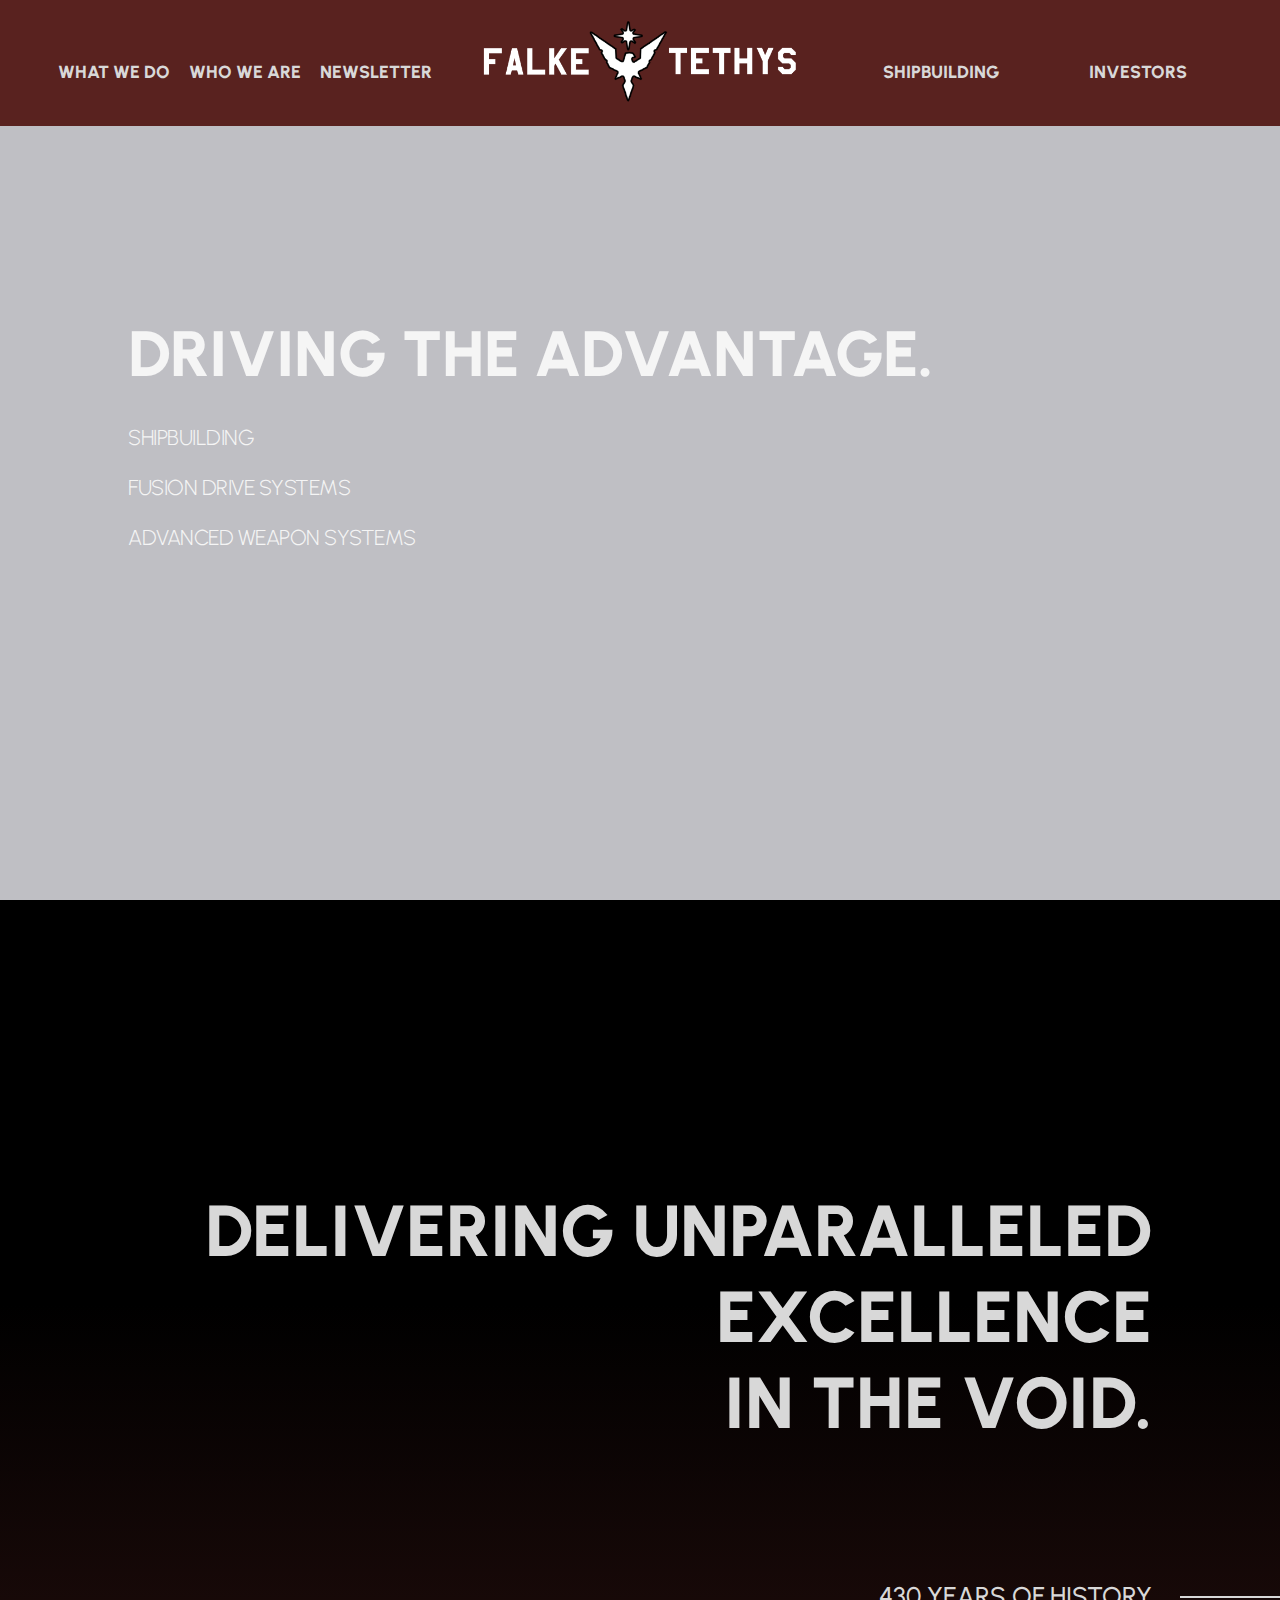
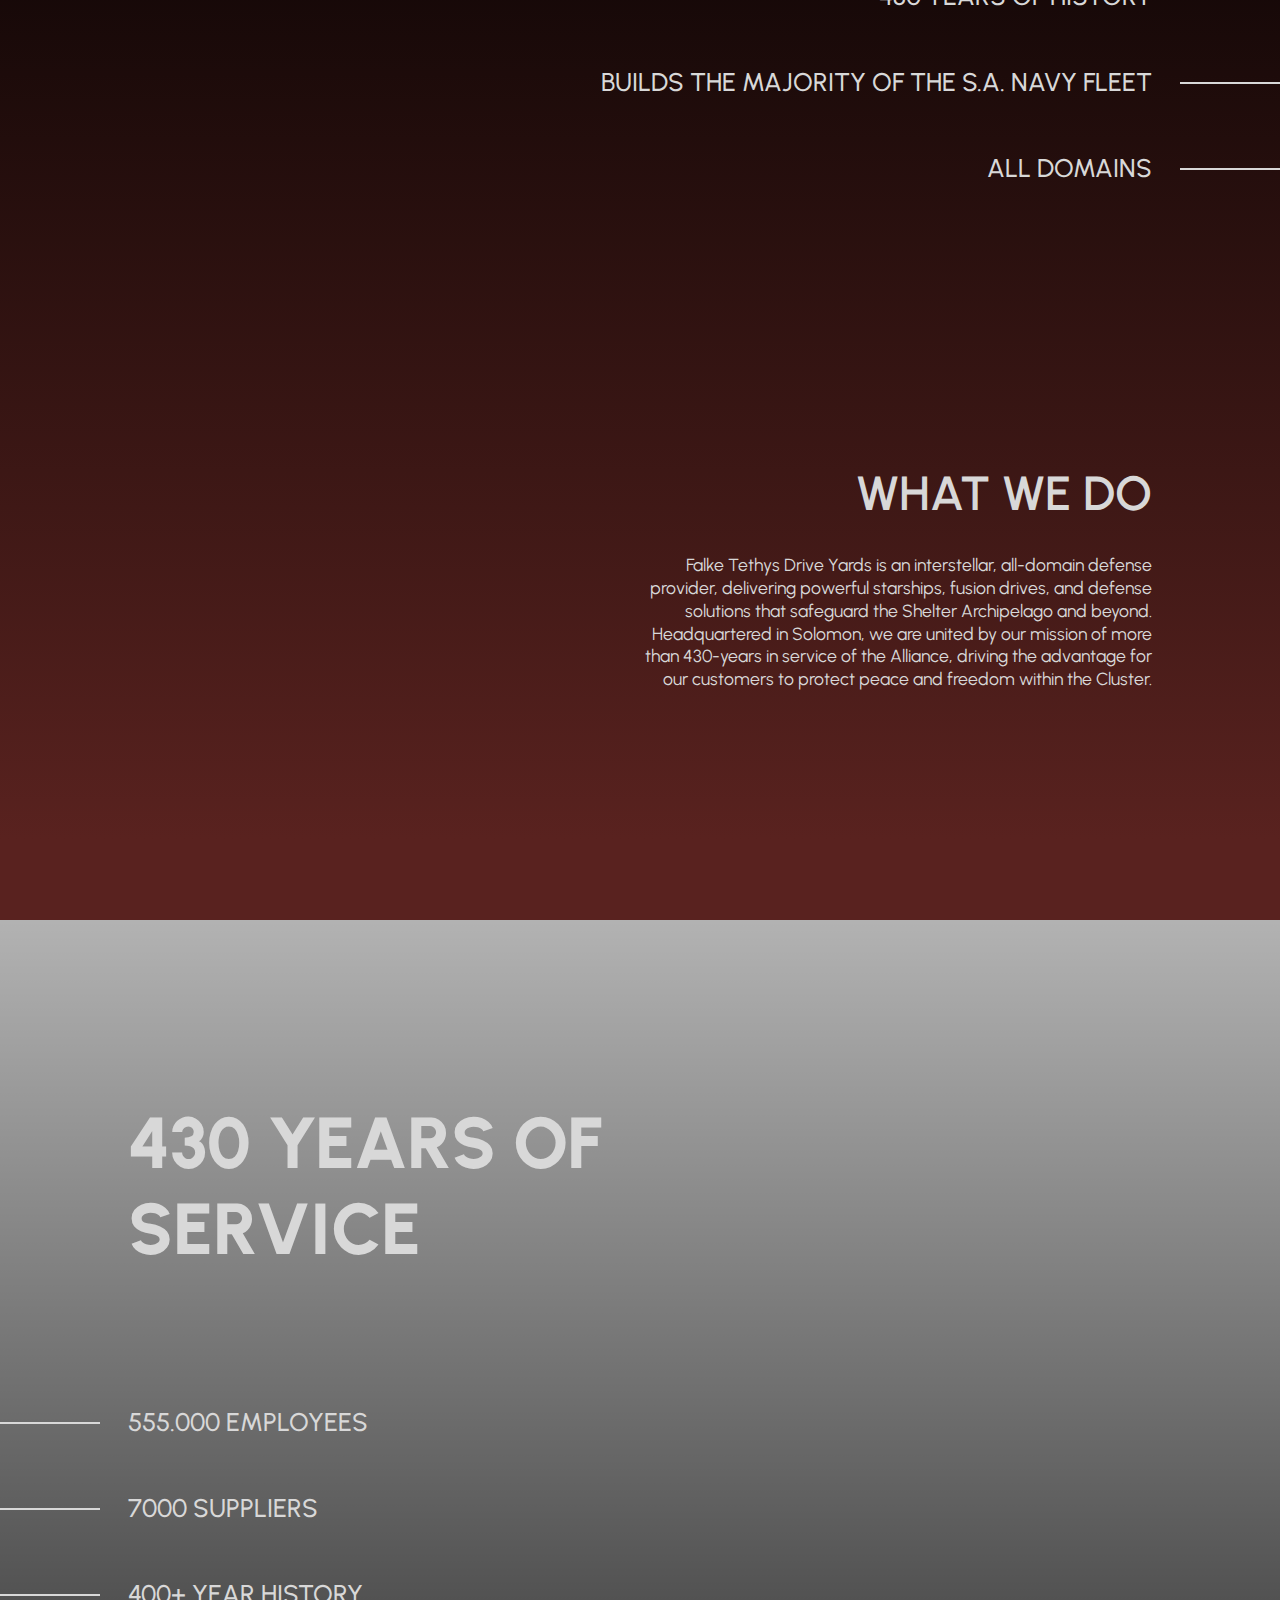
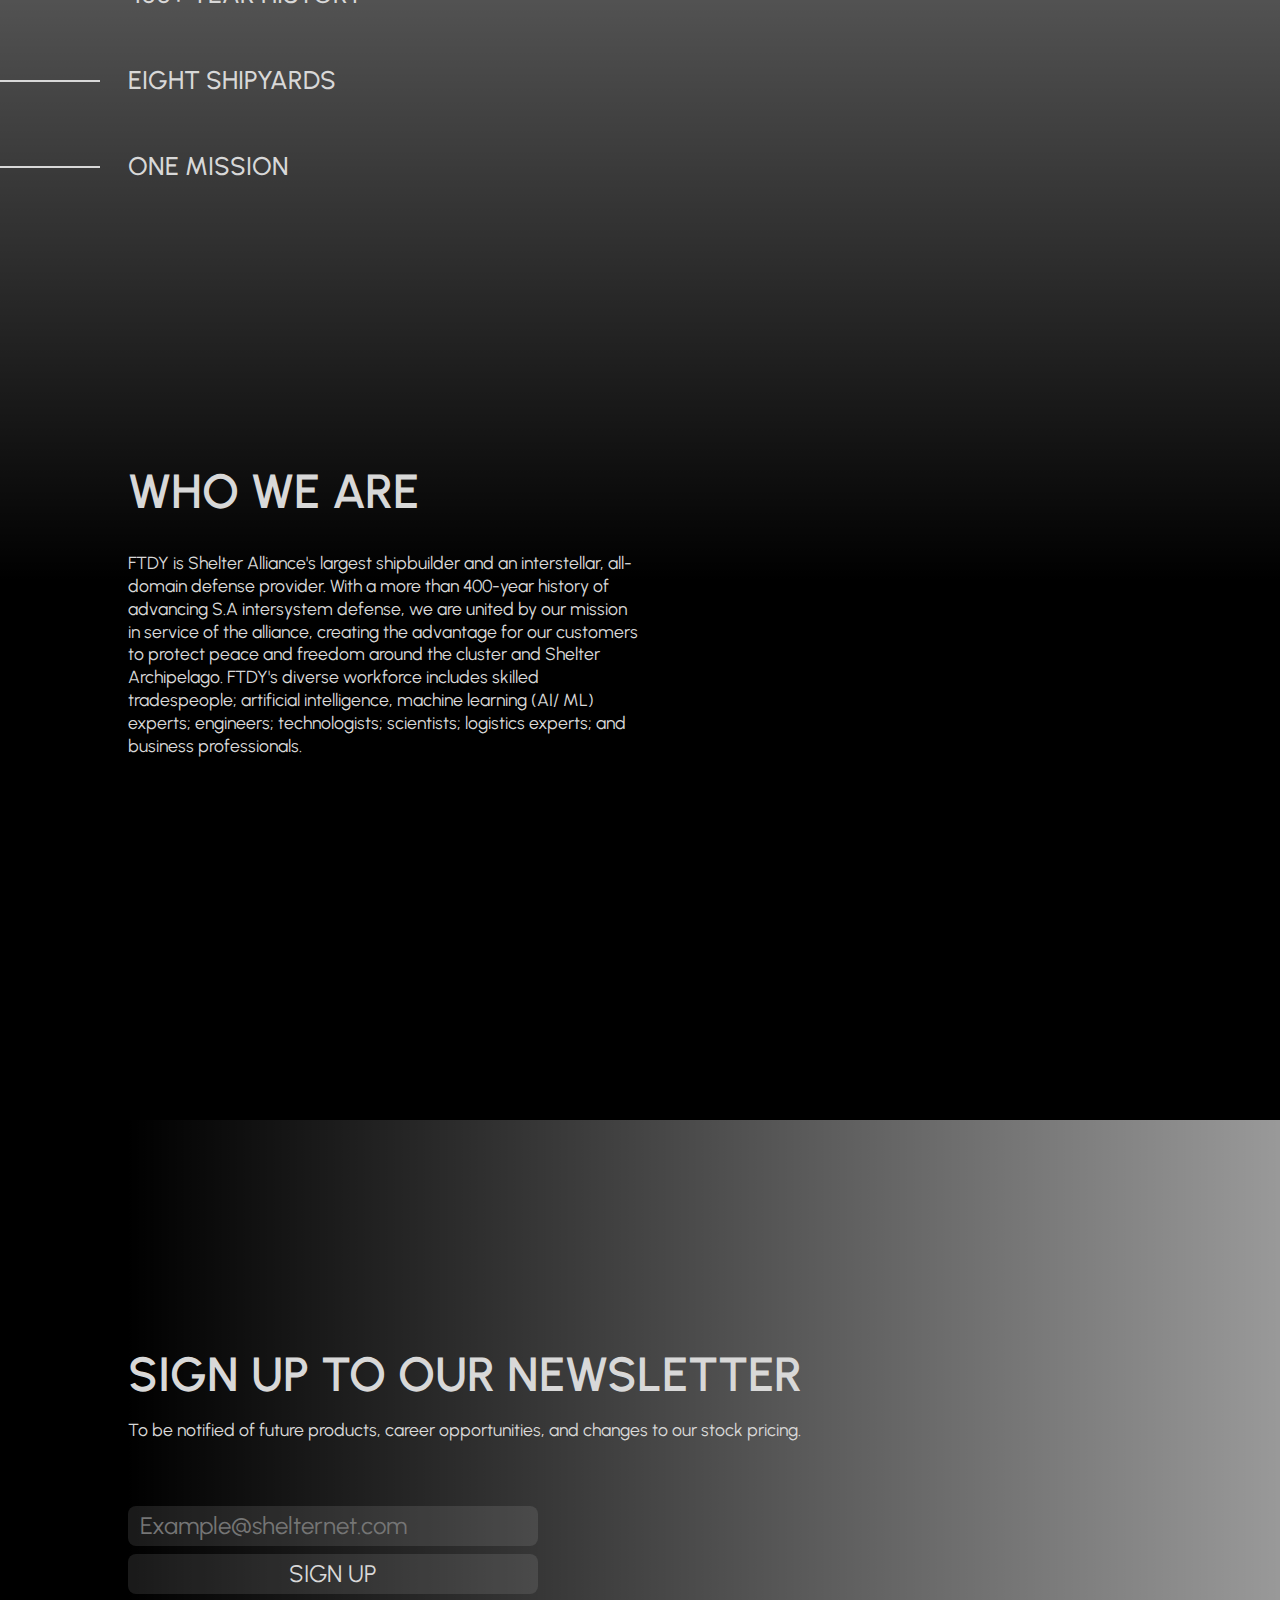
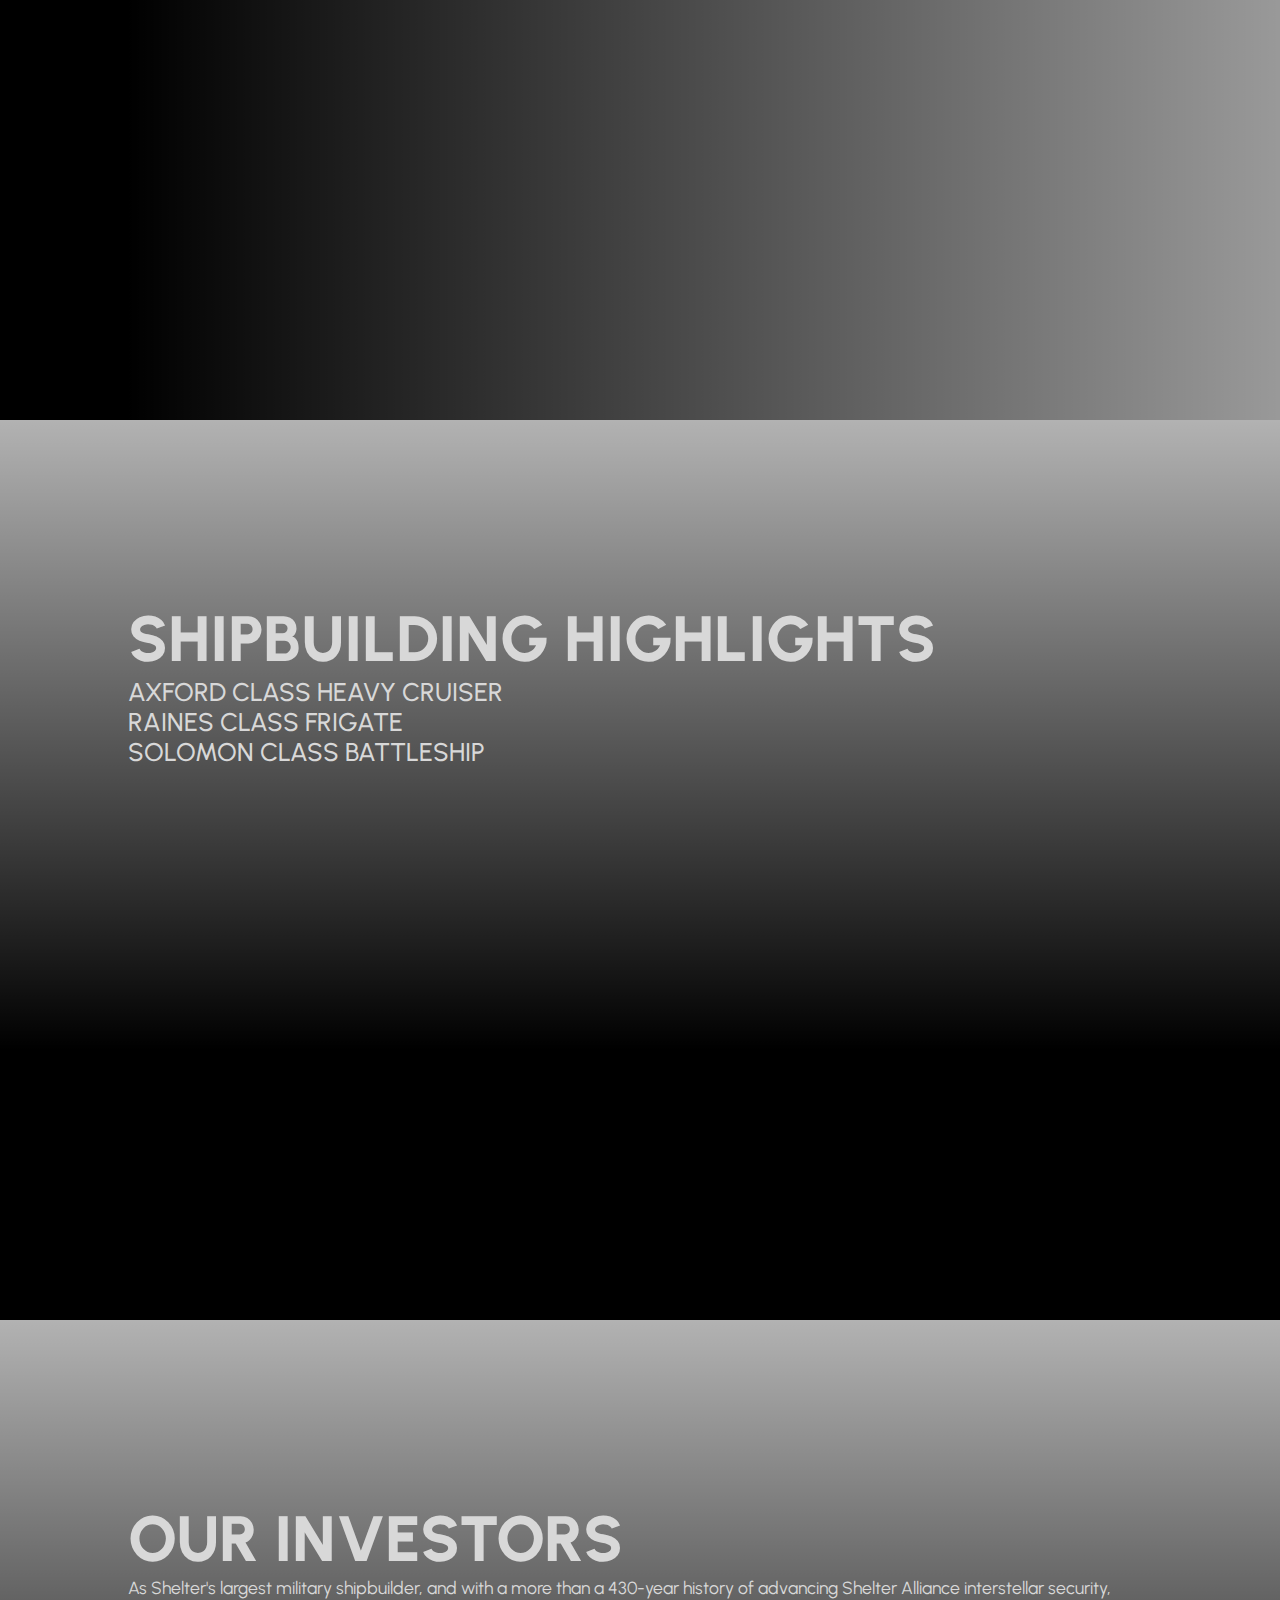
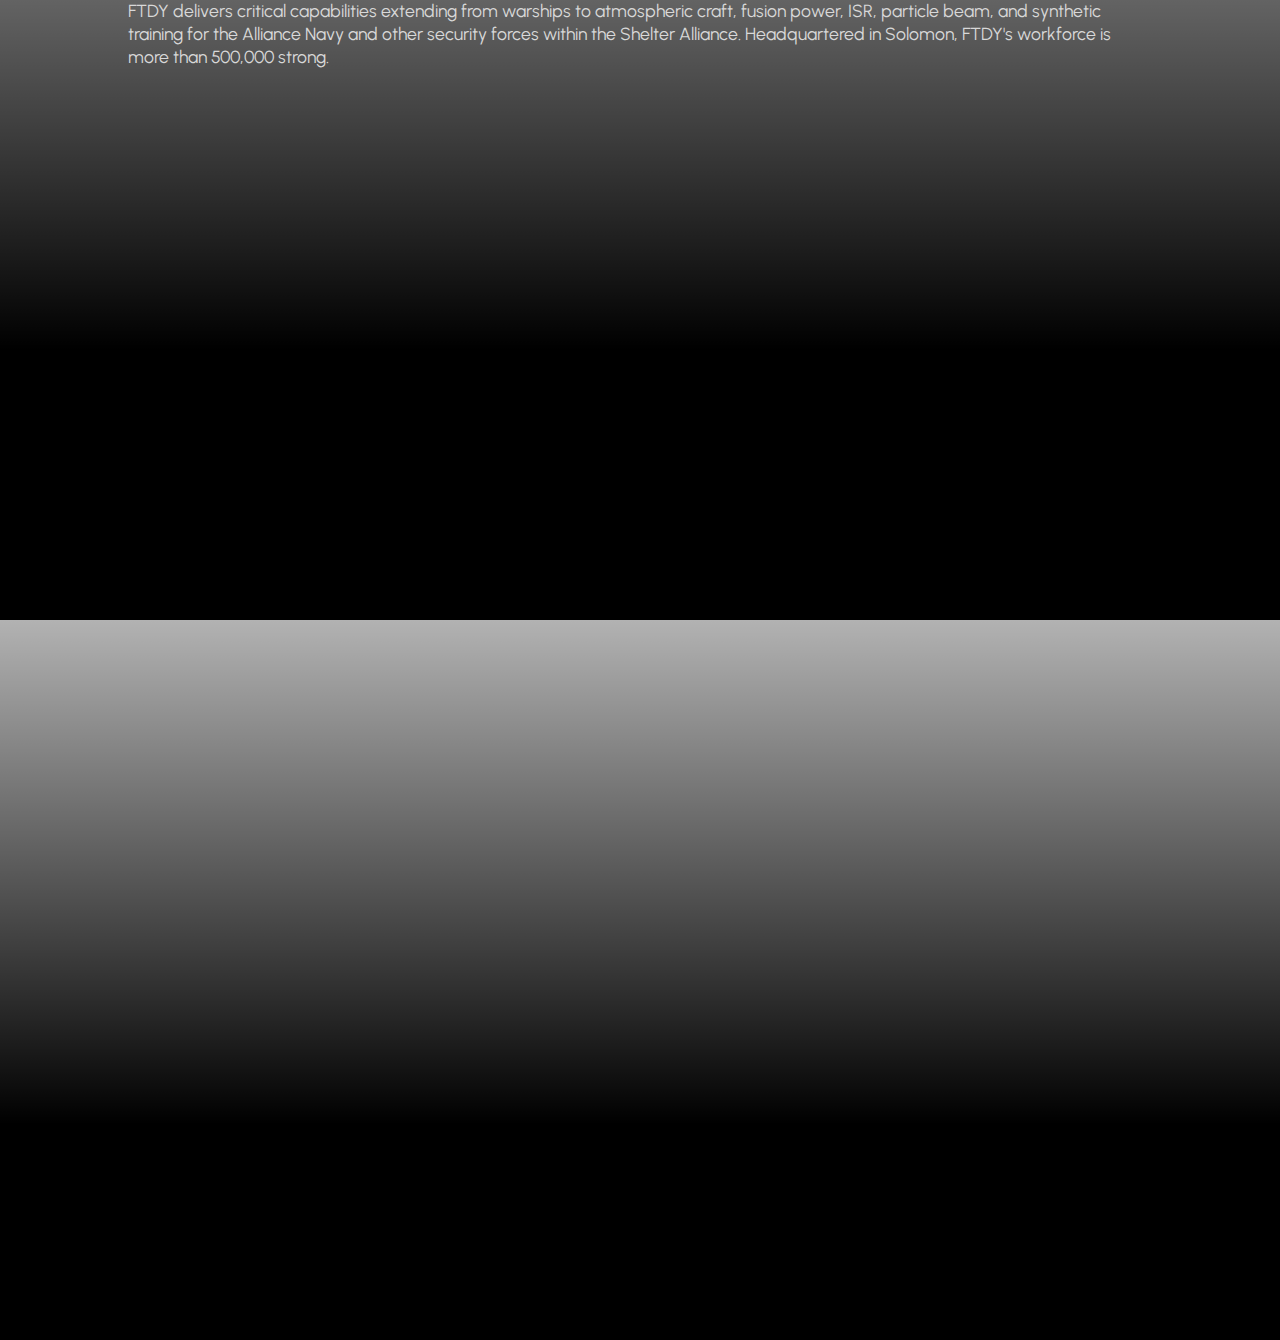
==== index.html @ d490785e "first commit" ====
<!DOCTYPE html>
<html lang="en">
    <head>
        <meta charset="UTF-8" />
        <meta name="viewport" content="width=device-width, initial-scale=1.0" />
        <title>Falke Tethys</title>

        <!-- CSS -->
        <link rel="stylesheet" href="styles.css" />
        <link rel="icon" type="image/x-icon" href="assets/LogoLarge.png" />
        <!-- Fonts -->
        <!-- <link rel="preconnect" href="https://fonts.googleapis.com" />
        <link rel="preconnect" href="https://fonts.gstatic.com" crossorigin />
        <link
            href="https://fonts.googleapis.com/css2?family=Anta&family=Roboto+Condensed:ital,wght@0,100..900;1,100..900&family=Roboto:ital,wght@0,100;0,300;0,400;0,500;0,700;0,900;1,100;1,300;1,400;1,500;1,700;1,900&display=swap"
            rel="stylesheet"
        /> -->
        <link rel="preconnect" href="https://fonts.googleapis.com" />
        <link rel="preconnect" href="https://fonts.gstatic.com" crossorigin />
        <link href="https://fonts.googleapis.com/css2?family=Urbanist:ital,wght@0,100..900;1,100..900&display=swap" rel="stylesheet" />

        <!-- Scripts -->
        <script defer type="text/javascript">
            window.addEventListener("scroll", transparentHeader);
            function transparentHeader() {
                document.getElementById("header").classList.toggle("sticky", window.scrollY > 0);
            }

            window.addEventListener("load", onLoadHero);

            function onLoadHero() {
                let heroHeader = document.getElementById("hero-header");
                let heroP1 = document.getElementById("hero-p1");
                let heroP2 = document.getElementById("hero-p2");
                let heroP3 = document.getElementById("hero-p3");

                heroHeader.style.color = "whitesmoke";
                heroP1.style.color = "whitesmoke";
                heroP2.style.color = "whitesmoke";
                heroP3.style.color = "whitesmoke";
            }
        </script>
    </head>
    <body>
        <div id="page-container">
            <header id="header">
                <nav id="nav-bar">
                    <div>
                        <a href="#WHAT_WE_DO" class="nav-link">WHAT WE DO</a>
                    </div>
                    <div>
                        <a href="#WHO_WE_ARE" class="nav-link">WHO WE ARE</a>
                    </div>
                    <div>
                        <a href="#NEWSLETTER" class="nav-link">NEWSLETTER</a>
                    </div>
                </nav>

                <a href="#">
                    <img src="assets/Falke Tethys Header White.png" alt="Falke Tethys Logo" id="header-img" />
                </a>

                <nav id="nav-bar-right">
                    <div>
                        <a href="#SHIPBUILDING" class="nav-link">SHIPBUILDING</a>
                    </div>
                    <div>
                        <a href="#INVESTORS" class="nav-link">INVESTORS</a>
                    </div>
                    <!-- <div>
                        <a href="" class="nav-link">SUPPLIERS</a>
                    </div> -->
                </nav>
            </header>

            <div class="video-container">
                <video autoplay loop muted plays-inline id="video">
                    <source src="assets/Nebulous Trailer Cut Asset.mp4" type="video/mp4" />
                </video>
            </div>

            <div class="hero">
                <header id="hero-header">DRIVING THE ADVANTAGE.</header>
                <h6 id="hero-p1">SHIPBUILDING</h6>
                <h6 id="hero-p2">FUSION DRIVE SYSTEMS</h6>
                <h6 id="hero-p3">ADVANCED WEAPON SYSTEMS</h6>
            </div>

            <div id="WHAT_WE_DO">
                <div class="section-banner">
                    <h1>DELIVERING UNPARALLELED EXCELLENCE</h1>
                    <h1>IN THE VOID.</h1>
                </div>

                <div class="section-desc">
                    <h3>430 YEARS OF HISTORY</h3>
                    <h3>BUILDS THE MAJORITY OF THE S.A. NAVY FLEET</h3>
                    <h3>ALL DOMAINS</h3>
                </div>

                <div class="section-text-right">
                    <div class="section-text-container">
                        <h2>WHAT WE DO</h2>
                        <p>
                            Falke Tethys Drive Yards is an interstellar, all-domain defense provider, delivering powerful starships, fusion drives,
                            and defense solutions that safeguard the Shelter Archipelago and beyond. Headquartered in Solomon, we are united by our
                            mission of more than 430-years in service of the Alliance, driving the advantage for our customers to protect peace and
                            freedom within the Cluster.
                        </p>
                    </div>
                    <div class="section-text-container"></div>
                </div>
            </div>

            <div id="WHO_WE_ARE">
                <div class="section-banner">
                    <h1>430 YEARS OF</h1>
                    <h1>SERVICE</h1>
                </div>

                <div class="section-desc">
                    <h3>555.000 EMPLOYEES</h3>
                    <h3>7000 SUPPLIERS</h3>
                    <h3>400+ YEAR HISTORY</h3>
                    <h3>EIGHT SHIPYARDS</h3>
                    <h3>ONE MISSION</h3>
                </div>

                <div class="section-text">
                    <div class="section-text-container">
                        <h2>WHO WE ARE</h2>
                        <p>
                            FTDY is Shelter Alliance's largest shipbuilder and an interstellar, all-domain defense provider. With a more than 400-year
                            history of advancing S.A intersystem defense, we are united by our mission in service of the alliance, creating the
                            advantage for our customers to protect peace and freedom around the cluster and Shelter Archipelago. FTDY's diverse
                            workforce includes skilled tradespeople; artificial intelligence, machine learning (AI/ ML) experts; engineers;
                            technologists; scientists; logistics experts; and business professionals.
                        </p>
                    </div>
                    <div class="section-text-container"></div>
                </div>
            </div>

            <div id="NEWSLETTER">
                <h2>SIGN UP TO OUR NEWSLETTER</h2>
                <p>To be notified of future products, career opportunities, and changes to our stock pricing.</p>
                <!-- <p>DISCLAIMER : This form doesn't actually do anything it's just a mockup.</p> -->

                <form action="#" id="form">
                    <input type="email" id="email" name="email" placeholder="Example@shelternet.com" />
                    <input type="submit" id="submit" value="SIGN UP" class="btn" />
                </form>
            </div>

            <div id="SHIPBUILDING">
                <header>SHIPBUILDING HIGHLIGHTS</header>
                <h3>AXFORD CLASS HEAVY CRUISER</h3>
                <h3>RAINES CLASS FRIGATE</h3>
                <h3>SOLOMON CLASS BATTLESHIP</h3>
            </div>
            <div id="INVESTORS">
                <header>OUR INVESTORS</header>

                <p>
                    As Shelter's largest military shipbuilder, and with a more than a 430-year history of advancing Shelter Alliance interstellar
                    security, FTDY delivers critical capabilities extending from warships to atmospheric craft, fusion power, ISR, particle beam, and
                    synthetic training for the Alliance Navy and other security forces within the Shelter Alliance. Headquartered in Solomon, FTDY's
                    workforce is more than 500,000 strong.
                </p>
            </div>
            <div id="footer"></div>
        </div>
    </body>
</html>
---- styles.css ----
:root {
    --primary: #59221f;
    --primary-light: #b98988;
    --white: #d8d8d8;
    --dark-transparent: rgba(44, 44, 58, 0.3);
    --dark: rgba(44, 44, 58);
}

* {
    margin: 0;
    padding: 0;
    box-sizing: border-box;
    outline: none;
    border: none;
    text-decoration: none;
}

html {
    scroll-behavior: smooth;
}

header {
    /* font-family: "Roboto Condensed", sans-serif; */
    /* font-family: "Urbanist", sans-serif; */
    font-weight: 800;
    font-size: 4rem;
}

body {
    /* font-family: "Roboto", sans-serif; */
    font-family: "Urbanist", sans-serif;
    font-weight: 400;
}

p,
a,
li {
    font-size: 1.1rem;
    line-height: 1.3;
}

h1 {
    font-size: 4.5rem;
    font-weight: 800;
}
h2 {
    font-size: 3rem;
    font-weight: 600;
}

h3 {
    font-size: 1.6rem;
    font-weight: 500;
}
h6 {
    /* font-family: "Roboto", sans-serif; */
    /* font-family: "Urbanist", sans-serif; */
    font-size: 1.35rem;
    font-weight: 300;
    letter-spacing: -0.5px;
}
/* ================================================ */
/* NAVBAR and HEADER */

#header {
    display: flex;
    background: transparent;
    /* background-color: var(--dark-transparent); */
    position: fixed;

    width: 100%;
    height: 14vh;
    padding: 0px 48px;

    flex-direction: row;
    justify-content: space-around;
    align-items: center;
    gap: 3vw;

    /* font-family: "Roboto Condensed", sans-serif; */
    /* font-family: "Urbanist", sans-serif; */
    font-weight: 800;
    transition: 0.4s ease-out;
    z-index: 12;
}
#header div {
    padding-bottom: 16px;
}

#header:hover {
    background-color: var(--primary);
}
#header.sticky {
    background-color: var(--primary);
}

#header-img {
    width: 320px;
}

#header nav {
    display: flex;
    flex-direction: row;
    justify-content: space-around;
    align-items: center;
    width: 100%;
    height: 100%;
}

#header nav a {
    color: var(--white);
    transition: 0.4s;
}

#header nav a:hover {
    color: var(--primary-light);
}

/* ================================================ */
/* BACKGROUND VIDEO */
.video-container {
    width: 100%;
    height: 100vh;
    position: absolute;
    right: 0;
    top: 0px;
    z-index: -1;

    overflow: hidden;
}
.video-container video {
    position: absolute;
    /* width: 100%;
    height: 100%; */

    top: 50%;
    left: 50%;
    transform: translate(-50%, -50%);
    min-width: 100%;
    min-height: 100%;
}
/* ================================================ */
/* HERO */
.hero {
    background-color: var(--dark-transparent);
    color: var(--white);

    z-index: 2;
    width: auto;
    height: 100vh;
    padding-top: 35vh;
    padding-left: 128px;
}
.hero header {
    margin-bottom: 2rem;
}

.hero h6 {
    margin-bottom: 1.5rem;
}

#hero-header {
    color: transparent;
    transition: 1s ease-out;
    transition-delay: 2s;
}
#hero-p1 {
    color: transparent;
    transition: 1s ease-out;
    transition-delay: 3.5s;
}
#hero-p2 {
    color: transparent;
    transition: 1s ease-out;
    transition-delay: 4s;
}
#hero-p3 {
    color: transparent;
    transition: 1s ease-out;
    transition-delay: 4.5s;
}
/* ================================================ */
/* ================================================ */
/* WHAT WE DO SECTION */
#WHAT_WE_DO {
    background-image: linear-gradient(black 25%, var(--primary) 95%);
    color: var(--white);
    padding-top: 32vh;
    height: 180vh;

    text-align: right;
    padding-right: 128px;
    padding-left: 128px;
    overflow: visible;
}

.section-banner {
    margin-bottom: 15vh;
}

.section-desc {
    display: inline-block;
    margin-bottom: 25vh;
}

.section-desc h3 {
    transition: 0.25s ease-in-out;
    margin-bottom: 3.5rem;
    position: relative;
}

#WHAT_WE_DO .section-desc h3::after {
    content: "";
    display: block;
    width: 100px;
    height: 2px;
    background-color: var(--white);
    position: absolute;
    top: 50%;
    right: -128px;
}

/* .section-desc h2:hover {
    transform: translateX(-16px);
} */

.section-text-right {
    display: flex;
    flex-direction: row-reverse;
}

.section-text-container {
    width: 50%;
    /* background-color: red; */
}

.section-text-container h2 {
    margin-bottom: 2rem;
}
/* ============================================ */
/* ============================================ */
/* WHO WE ARE */
#WHO_WE_ARE {
    /* background-color: black;
    background-image: url("assets/AxfordBG.png");
    
    background-position: center; */

    background: linear-gradient(rgba(0, 0, 0, 0.3), black 70%), url("assets/AxfordBG.png") center center fixed;
    background-size: cover;

    color: var(--white);
    padding-top: 20vh;
    height: 200vh;

    text-align: left;
    padding-right: 128px;
    padding-left: 128px;
    overflow: visible;
}

#WHO_WE_ARE .section-desc h3::after {
    content: "";
    display: block;
    width: 100px;
    height: 2px;
    background-color: var(--white);
    position: absolute;
    top: 50%;
    left: -128px;
}

/* ============================================ */
/* ============================================ */
/* NEWSLETTER */

#NEWSLETTER {
    background: linear-gradient(to left, rgba(0, 0, 0, 0.4), black 90%), url("assets/VauxhallBG1.png") center center fixed;
    background-size: cover;

    color: var(--white);
    padding-top: 25vh;
    height: 100vh;

    text-align: left;
    padding-right: 128px;
    padding-left: 128px;
    overflow: visible;
}

#NEWSLETTER h2 {
    margin-bottom: 1rem;
}

#NEWSLETTER form {
    margin-top: 4rem;
    display: flex;
    flex-direction: column;
    justify-content: flex-start;
    align-items: flex-start;
    gap: 0.5rem;

    /* background-color: red; */
}

input {
    font-family: "Urbanist", sans-serif;
    border-radius: 8px;
}

input[type="email"] {
    height: 2.5rem;
    font-size: 1.5rem;

    width: 40%;
    background: rgba(255, 255, 255, 0.1);
    color: var(--white);
    transition: 0.3s ease-out;
    padding: 12px;
}

input[type="email"]:focus {
    background: rgba(255, 255, 255, 0.75);
    color: var(--dark);
}

input[type="submit"] {
    width: 40%;
    height: 2.5rem;
    font-size: 1.5rem;
    background: rgba(255, 255, 255, 0.1);
    color: var(--white);

    cursor: pointer;
    transition: 0.2s ease-out;
}

input[type="submit"]:hover {
    background: rgba(255, 255, 255, 0.75);
    color: var(--dark);
}

/* ============================================ */
/* ============================================ */
/* SHIPBUILDING */

#SHIPBUILDING {
    background: linear-gradient(rgba(0, 0, 0, 0.3), black 70%), url("assets/AxfordBG.png") center center fixed;
    background-size: cover;

    color: var(--white);
    padding-top: 20vh;
    height: 100vh;

    text-align: left;
    padding-right: 128px;
    padding-left: 128px;
    overflow: visible;
}

/* ============================================ */
/* ============================================ */
/* INVESTORS */
#INVESTORS {
    background: linear-gradient(rgba(0, 0, 0, 0.3), black 70%), url("assets/AxfordBG.png") center center fixed;
    background-size: cover;

    color: var(--white);
    padding-top: 20vh;
    height: 100vh;

    text-align: left;
    padding-right: 128px;
    padding-left: 128px;
    overflow: visible;
}
/* ============================================ */
/* ============================================ */
/* footer */
#footer {
    background: linear-gradient(rgba(0, 0, 0, 0.3), black 70%), url("assets/AxfordBG.png") center center fixed;
    background-size: cover;

    color: var(--white);
    padding-top: 20vh;
    height: 80vh;

    text-align: left;
    padding-right: 128px;
    padding-left: 128px;
    overflow: visible;
}
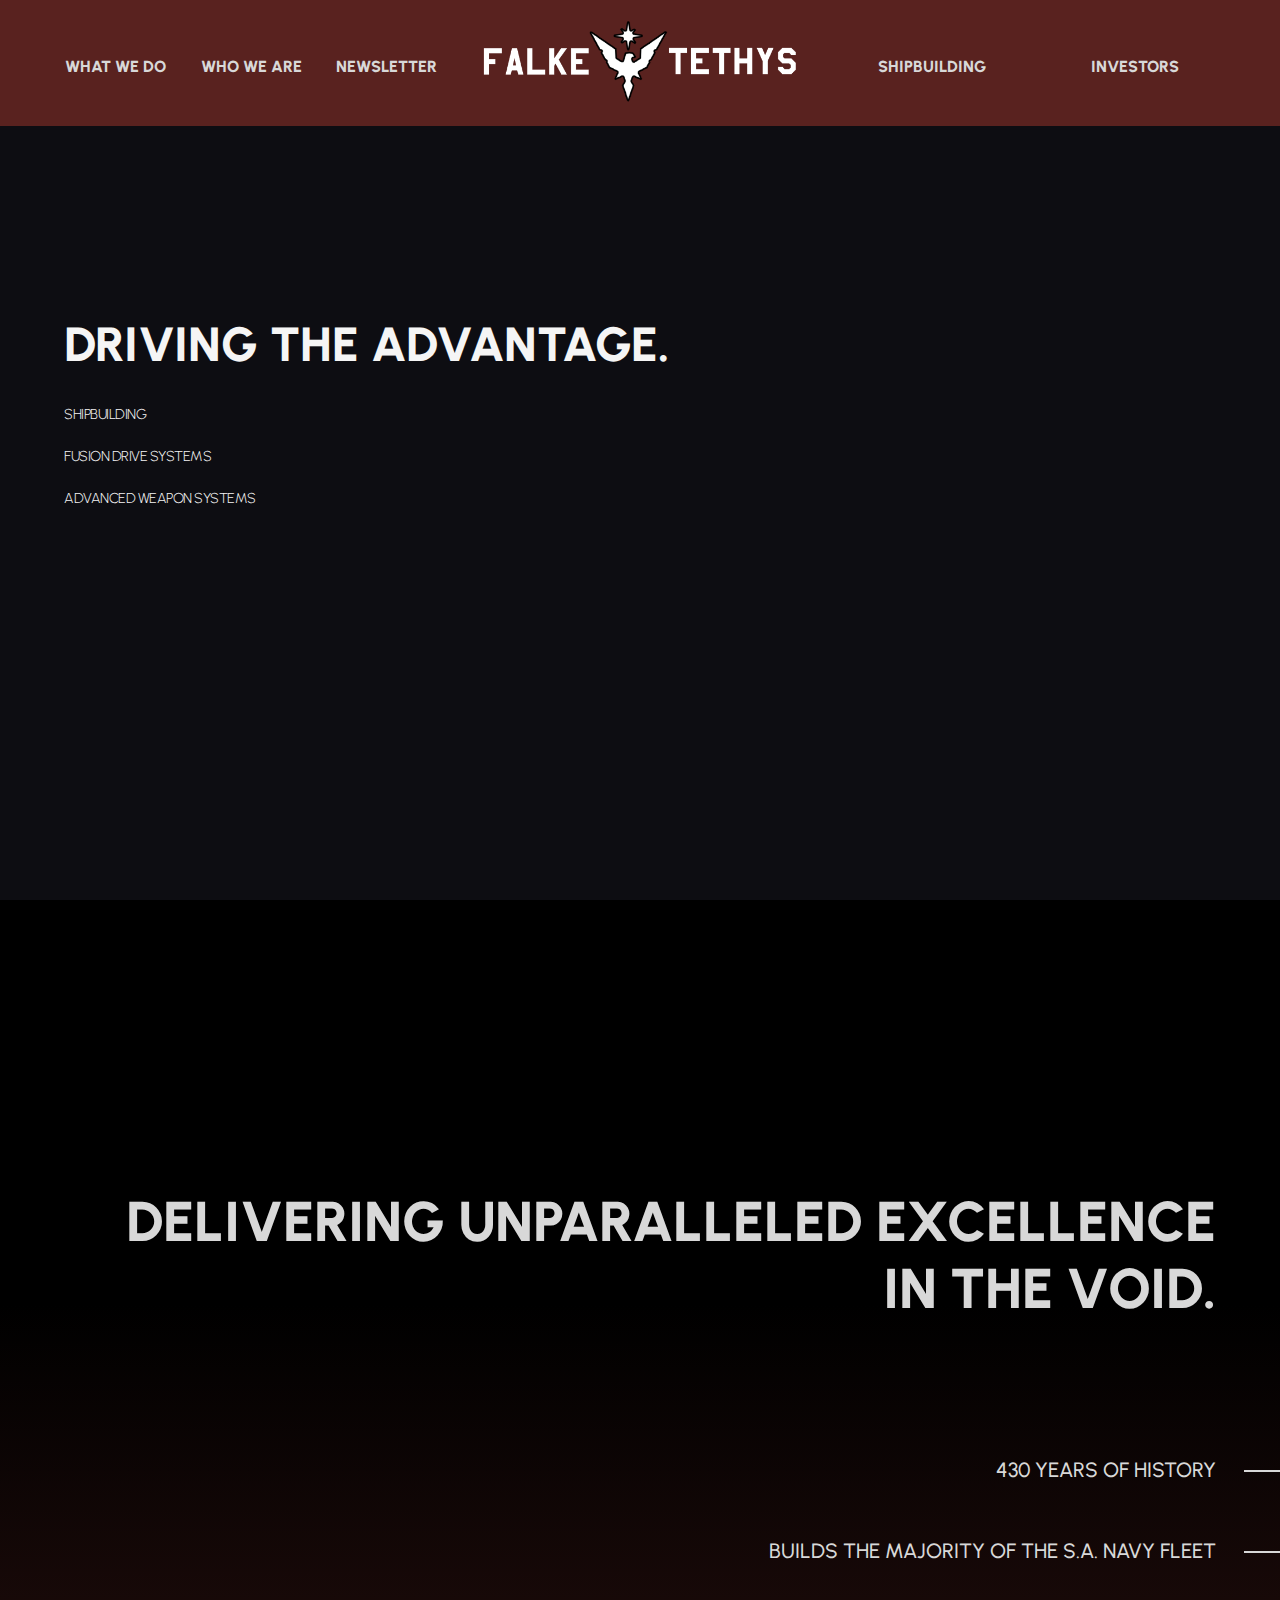
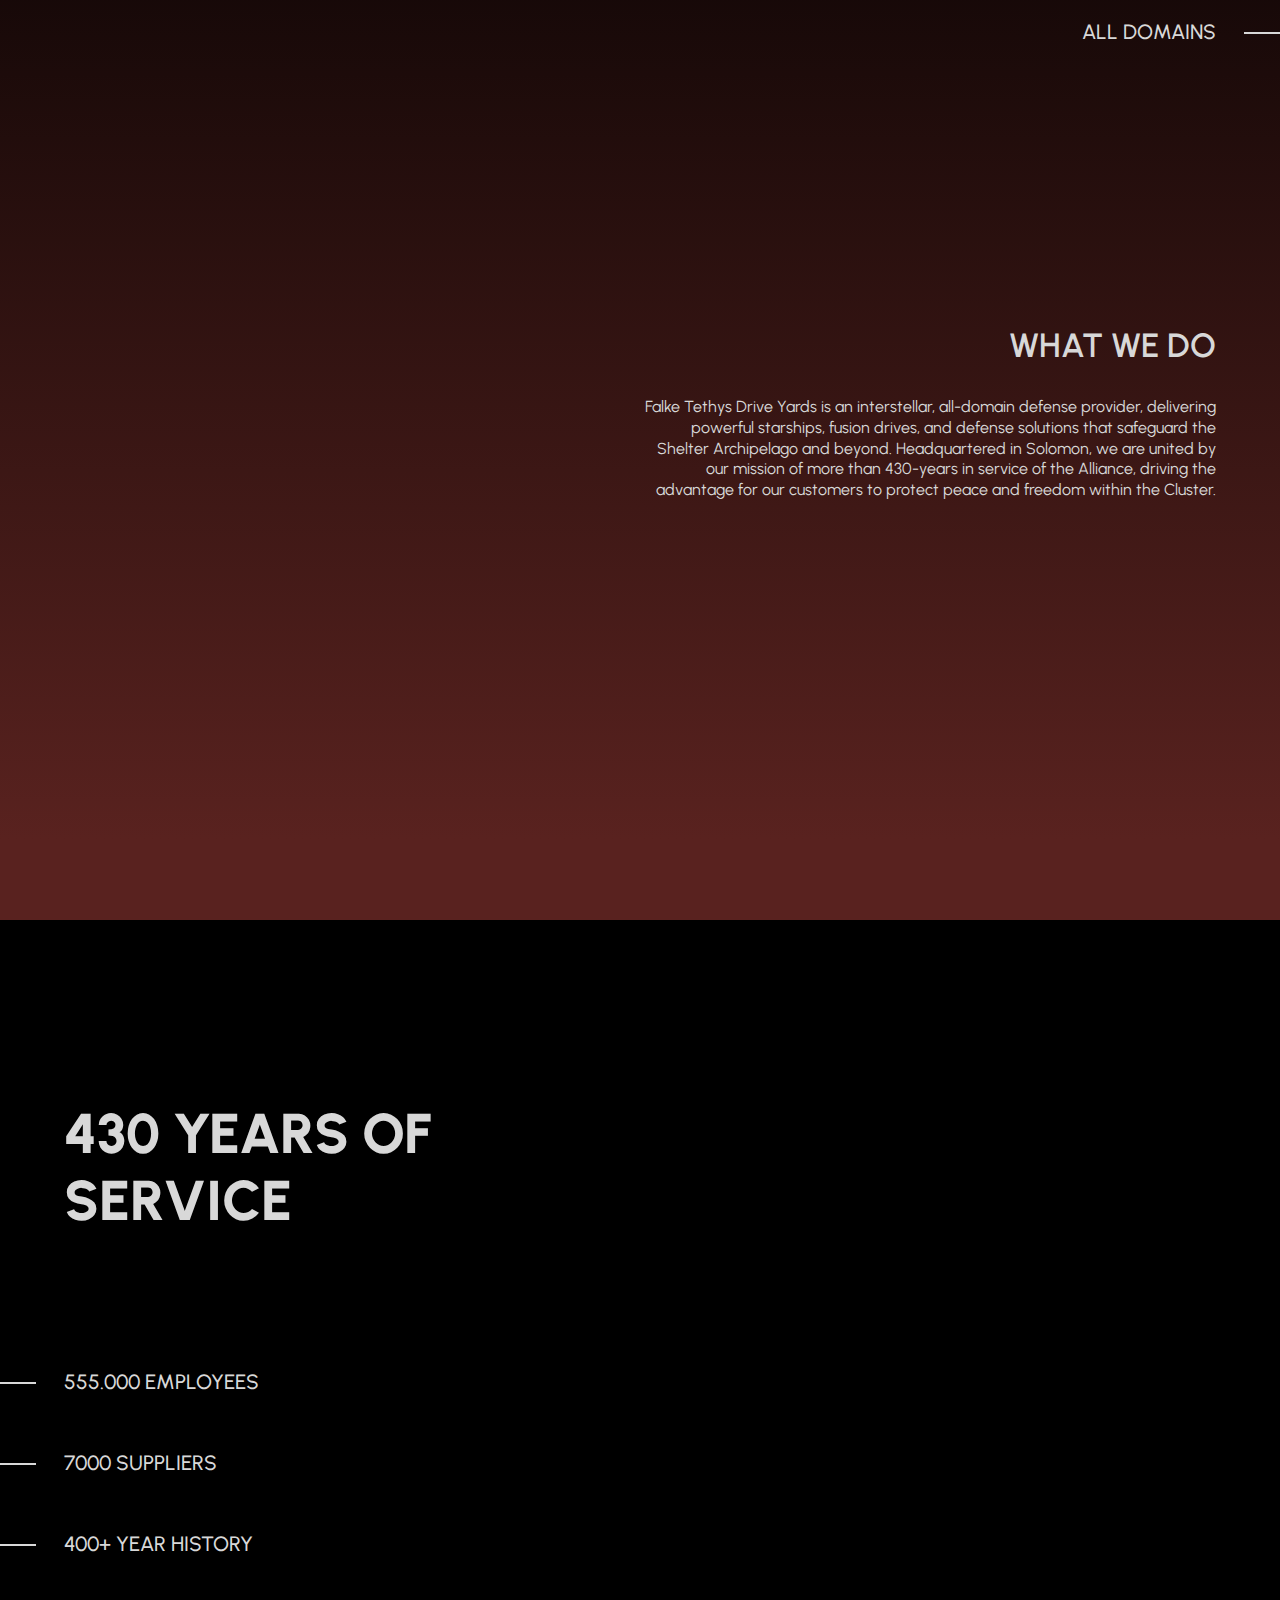
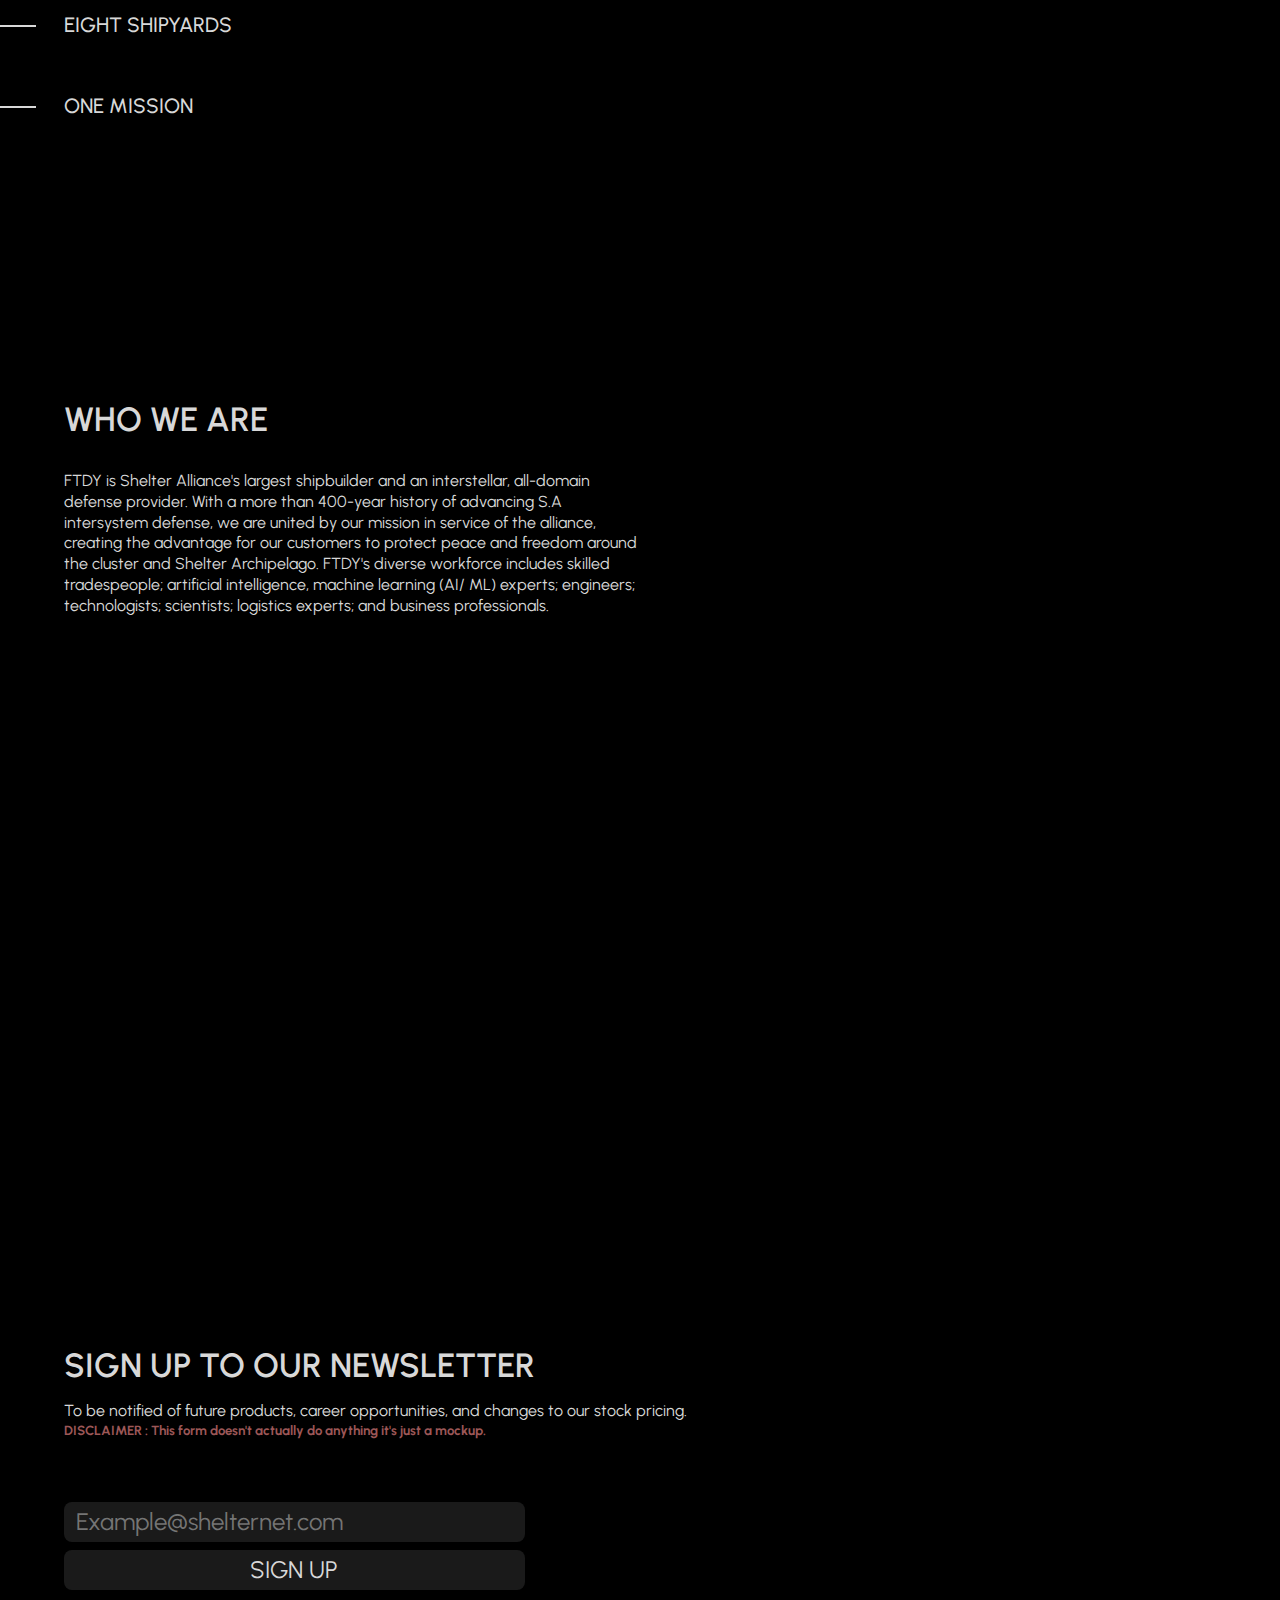
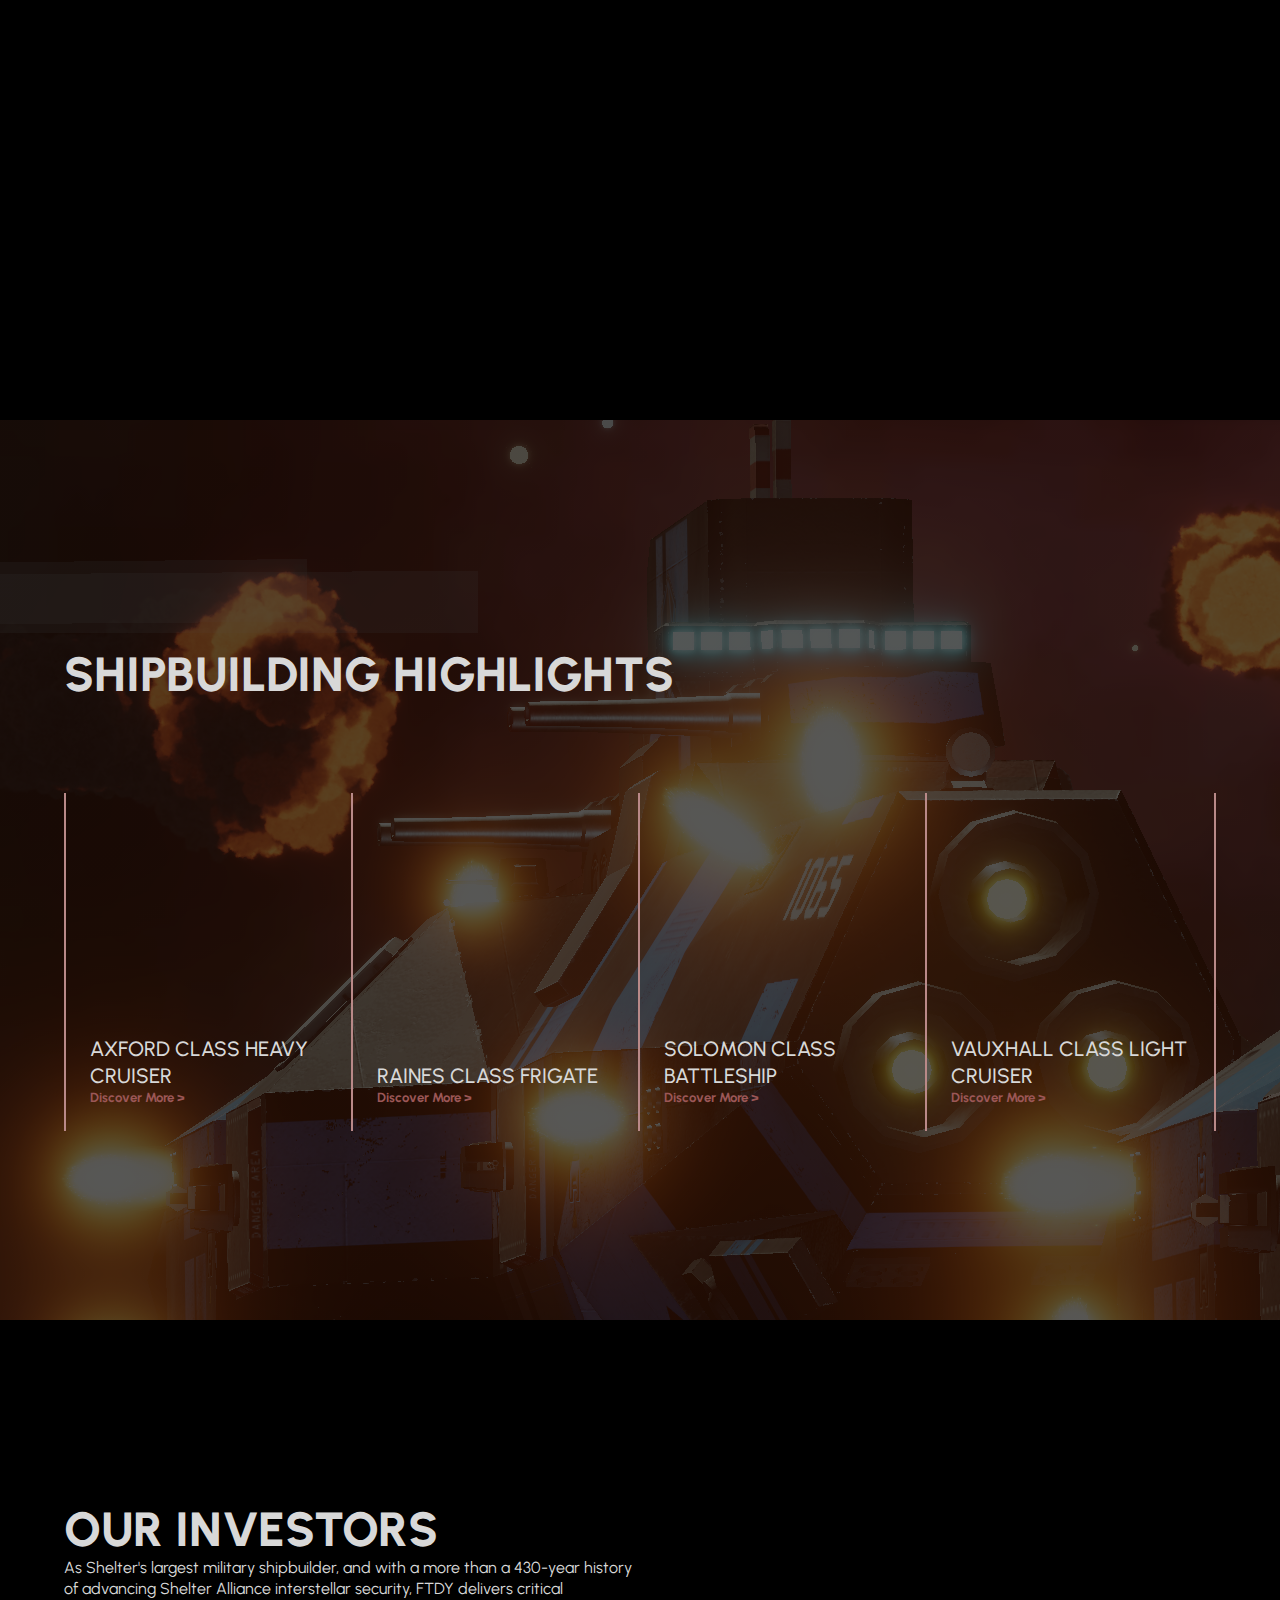
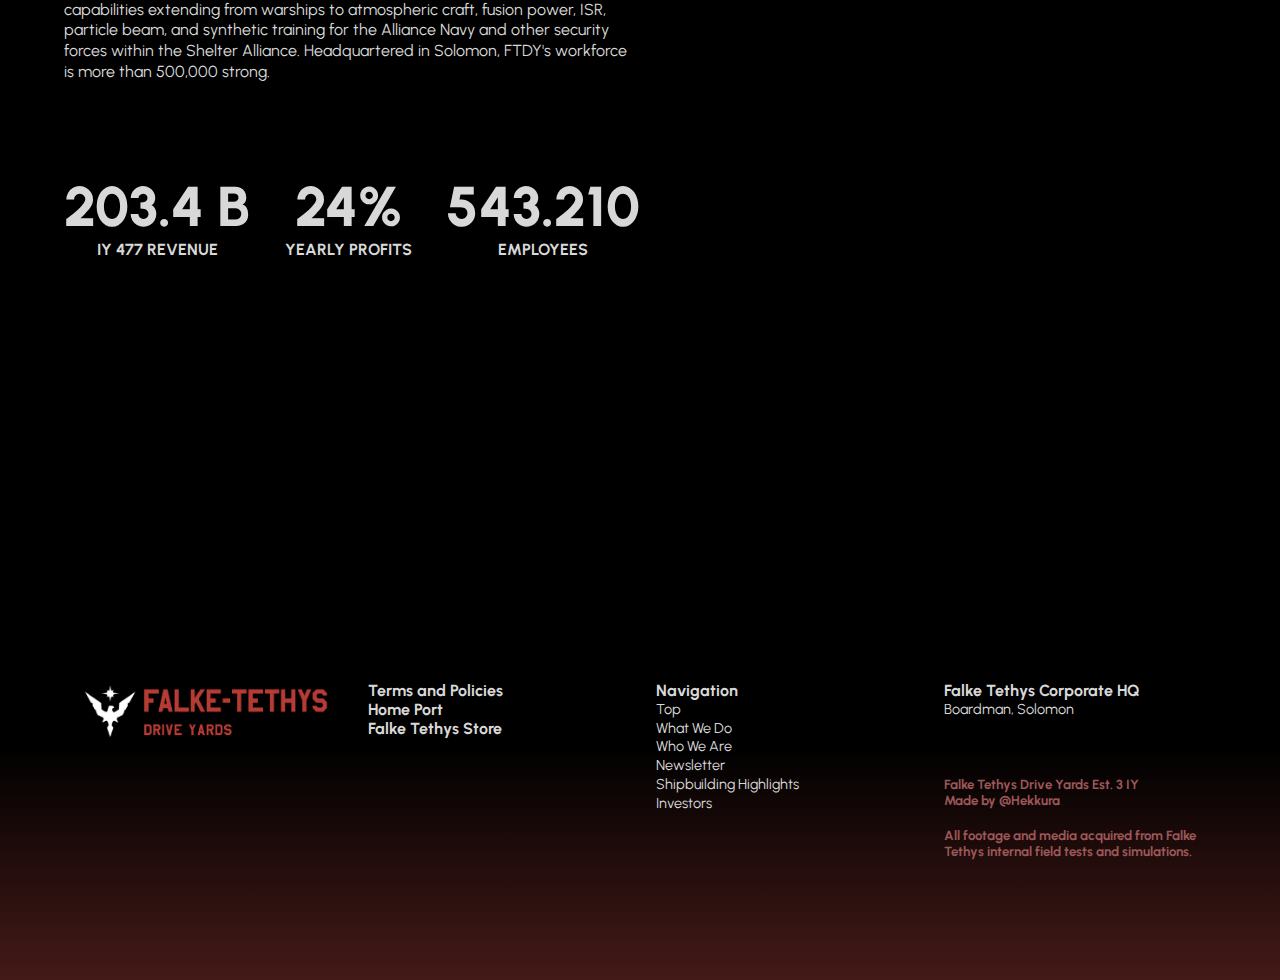
==== commit e0672d93: "falke tethys v.1.0" ====
--- a/index.html
+++ b/index.html
@@ -9,12 +9,6 @@
         <link rel="stylesheet" href="styles.css" />
         <link rel="icon" type="image/x-icon" href="assets/LogoLarge.png" />
         <!-- Fonts -->
-        <!-- <link rel="preconnect" href="https://fonts.googleapis.com" />
-        <link rel="preconnect" href="https://fonts.gstatic.com" crossorigin />
-        <link
-            href="https://fonts.googleapis.com/css2?family=Anta&family=Roboto+Condensed:ital,wght@0,100..900;1,100..900&family=Roboto:ital,wght@0,100;0,300;0,400;0,500;0,700;0,900;1,100;1,300;1,400;1,500;1,700;1,900&display=swap"
-            rel="stylesheet"
-        /> -->
         <link rel="preconnect" href="https://fonts.googleapis.com" />
         <link rel="preconnect" href="https://fonts.gstatic.com" crossorigin />
         <link href="https://fonts.googleapis.com/css2?family=Urbanist:ital,wght@0,100..900;1,100..900&display=swap" rel="stylesheet" />
@@ -39,12 +33,18 @@
                 heroP2.style.color = "whitesmoke";
                 heroP3.style.color = "whitesmoke";
             }
+
+            let shipbuildingBG = (image) => {
+                let shipbuilding = document.getElementById("SHIPBUILDING");
+                shipbuilding.style.background = `linear-gradient(rgba(0, 0, 0, 0.65), rgba(0, 0, 0, 0.65)), url(${image}) center center fixed`;
+                shipbuilding.style.backgroundSize = "cover";
+            };
         </script>
     </head>
     <body>
         <div id="page-container">
             <header id="header">
-                <nav id="nav-bar">
+                <nav id="nav-bar-left">
                     <div>
                         <a href="#WHAT_WE_DO" class="nav-link">WHAT WE DO</a>
                     </div>
@@ -67,9 +67,6 @@
                     <div>
                         <a href="#INVESTORS" class="nav-link">INVESTORS</a>
                     </div>
-                    <!-- <div>
-                        <a href="" class="nav-link">SUPPLIERS</a>
-                    </div> -->
                 </nav>
             </header>
 
@@ -79,14 +76,14 @@
                 </video>
             </div>
 
-            <div class="hero">
+            <div id="hero" class="main-section">
                 <header id="hero-header">DRIVING THE ADVANTAGE.</header>
                 <h6 id="hero-p1">SHIPBUILDING</h6>
                 <h6 id="hero-p2">FUSION DRIVE SYSTEMS</h6>
                 <h6 id="hero-p3">ADVANCED WEAPON SYSTEMS</h6>
             </div>
 
-            <div id="WHAT_WE_DO">
+            <div id="WHAT_WE_DO" class="main-section">
                 <div class="section-banner">
                     <h1>DELIVERING UNPARALLELED EXCELLENCE</h1>
                     <h1>IN THE VOID.</h1>
@@ -112,7 +109,7 @@
                 </div>
             </div>
 
-            <div id="WHO_WE_ARE">
+            <div id="WHO_WE_ARE" class="main-section">
                 <div class="section-banner">
                     <h1>430 YEARS OF</h1>
                     <h1>SERVICE</h1>
@@ -141,10 +138,10 @@
                 </div>
             </div>
 
-            <div id="NEWSLETTER">
+            <div id="NEWSLETTER" class="main-section">
                 <h2>SIGN UP TO OUR NEWSLETTER</h2>
                 <p>To be notified of future products, career opportunities, and changes to our stock pricing.</p>
-                <!-- <p>DISCLAIMER : This form doesn't actually do anything it's just a mockup.</p> -->
+                <h5>DISCLAIMER : This form doesn't actually do anything it's just a mockup.</h5>
 
                 <form action="#" id="form">
                     <input type="email" id="email" name="email" placeholder="Example@shelternet.com" />
@@ -152,23 +149,100 @@
                 </form>
             </div>
 
-            <div id="SHIPBUILDING">
+            <div id="SHIPBUILDING" class="main-section">
                 <header>SHIPBUILDING HIGHLIGHTS</header>
-                <h3>AXFORD CLASS HEAVY CRUISER</h3>
-                <h3>RAINES CLASS FRIGATE</h3>
-                <h3>SOLOMON CLASS BATTLESHIP</h3>
-            </div>
-            <div id="INVESTORS">
-                <header>OUR INVESTORS</header>
-
-                <p>
-                    As Shelter's largest military shipbuilder, and with a more than a 430-year history of advancing Shelter Alliance interstellar
-                    security, FTDY delivers critical capabilities extending from warships to atmospheric craft, fusion power, ISR, particle beam, and
-                    synthetic training for the Alliance Navy and other security forces within the Shelter Alliance. Headquartered in Solomon, FTDY's
-                    workforce is more than 500,000 strong.
-                </p>
-            </div>
-            <div id="footer"></div>
+
+                <div class="ship-classes">
+                    <div class="ship-class" id="axford" onmouseover='shipbuildingBG("assets/AxfordBG2.png")'>
+                        <a href="axford.html" class="ship-class-link">
+                            <h3>AXFORD CLASS HEAVY CRUISER</h3>
+                            <h5>Discover More ></h5>
+                        </a>
+                    </div>
+                    <div class="ship-class" id="raines" onmouseover='shipbuildingBG("assets/RainesBG1.png")'>
+                        <a href="raines.html" class="ship-class-link">
+                            <h3>RAINES CLASS FRIGATE</h3>
+                            <h5>Discover More ></h5>
+                        </a>
+                    </div>
+                    <div class="ship-class" id="solomon" onmouseover='shipbuildingBG("assets/SolomonBG2.png")'>
+                        <a href="solomon.html" class="ship-class-link">
+                            <h3>SOLOMON CLASS BATTLESHIP</h3>
+                            <h5>Discover More ></h5>
+                        </a>
+                    </div>
+                    <div class="ship-class" id="vauxhall" onmouseover='shipbuildingBG("assets/VauxhallBG3.png")'>
+                        <a href="vauxhall.html" class="ship-class-link">
+                            <h3>VAUXHALL CLASS LIGHT CRUISER</h3>
+                            <h5>Discover More ></h5>
+                        </a>
+                    </div>
+                </div>
+            </div>
+
+            <div id="INVESTORS" class="main-section">
+                <div class="section-text">
+                    <div class="section-text-container">
+                        <header>OUR INVESTORS</header>
+                        <p>
+                            As Shelter's largest military shipbuilder, and with a more than a 430-year history of advancing Shelter Alliance
+                            interstellar security, FTDY delivers critical capabilities extending from warships to atmospheric craft, fusion power,
+                            ISR, particle beam, and synthetic training for the Alliance Navy and other security forces within the Shelter Alliance.
+                            Headquartered in Solomon, FTDY's workforce is more than 500,000 strong.
+                        </p>
+
+                        <div class="investor-figures">
+                            <figure>
+                                <h1>203.4 B</h1>
+                                <h4>IY 477 REVENUE</h4>
+                            </figure>
+                            <figure>
+                                <h1>24%</h1>
+                                <h4>YEARLY PROFITS</h4>
+                            </figure>
+                            <figure>
+                                <h1>543.210</h1>
+                                <h4>EMPLOYEES</h4>
+                            </figure>
+                        </div>
+                    </div>
+
+                    <div class="section-text-container"></div>
+                </div>
+            </div>
+
+            <div id="footer" class="main-section">
+                <div class="footer-column">
+                    <img src="assets/Falke Tethys AssetsHeader.png" alt="" />
+                </div>
+                <div class="footer-column">
+                    <h4>Terms and Policies</h4>
+                    <h4>Home Port</h4>
+                    <h4>Falke Tethys Store</h4>
+                </div>
+                <div class="footer-column">
+                    <h4>Navigation</h4>
+                    <a href="#">Top</a>
+                    <a href="#WHAT_WE_DO">What We Do</a>
+                    <a href="#WHO_WE_ARE">Who We Are</a>
+                    <a href="#NEWSLETTER">Newsletter</a>
+                    <a href="#SHIPBUILDING">Shipbuilding Highlights</a>
+                    <a href="#INVESTORS">Investors</a>
+                </div>
+                <div class="footer-column">
+                    <h4>Falke Tethys Corporate HQ</h4>
+                    <p>Boardman, Solomon</p>
+
+                    <br />
+                    <br />
+                    <br />
+
+                    <h5>Falke Tethys Drive Yards Est. 3 IY</h5>
+                    <h5>Made by @Hekkura</h5>
+                    <br />
+                    <h5>All footage and media acquired from Falke Tethys internal field tests and simulations.</h5>
+                </div>
+            </div>
         </div>
     </body>
 </html>
--- a/styles.css
+++ b/styles.css
@@ -1,6 +1,7 @@
 :root {
     --primary: #59221f;
     --primary-light: #b98988;
+    --primary-light-2: #9c5757;
     --white: #d8d8d8;
     --dark-transparent: rgba(44, 44, 58, 0.3);
     --dark: rgba(44, 44, 58);
@@ -18,25 +19,23 @@
 html {
     scroll-behavior: smooth;
 }
+body {
+    font-family: "Urbanist", sans-serif;
+    font-weight: 400;
+    background-color: black;
+}
 
 header {
-    /* font-family: "Roboto Condensed", sans-serif; */
-    /* font-family: "Urbanist", sans-serif; */
     font-weight: 800;
     font-size: 4rem;
-}
-
-body {
-    /* font-family: "Roboto", sans-serif; */
-    font-family: "Urbanist", sans-serif;
-    font-weight: 400;
 }
 
 p,
 a,
 li {
-    font-size: 1.1rem;
+    font-size: 1.2rem;
     line-height: 1.3;
+    text-decoration: none;
 }
 
 h1 {
@@ -52,10 +51,11 @@
     font-size: 1.6rem;
     font-weight: 500;
 }
+h5 {
+    color: var(--primary-light-2);
+}
 h6 {
-    /* font-family: "Roboto", sans-serif; */
-    /* font-family: "Urbanist", sans-serif; */
-    font-size: 1.35rem;
+    font-size: 1.25rem;
     font-weight: 300;
     letter-spacing: -0.5px;
 }
@@ -65,20 +65,17 @@
 #header {
     display: flex;
     background: transparent;
-    /* background-color: var(--dark-transparent); */
     position: fixed;
 
     width: 100%;
     height: 14vh;
-    padding: 0px 48px;
+    padding: 0px 96px;
 
     flex-direction: row;
-    justify-content: space-around;
+    justify-content: space-between;
     align-items: center;
     gap: 3vw;
 
-    /* font-family: "Roboto Condensed", sans-serif; */
-    /* font-family: "Urbanist", sans-serif; */
     font-weight: 800;
     transition: 0.4s ease-out;
     z-index: 12;
@@ -140,22 +137,27 @@
     min-height: 100%;
 }
 /* ================================================ */
+.main-section {
+    padding-left: 128px;
+    padding-right: 128px;
+}
+
+/* ================================================ */
+/* ================================================ */
 /* HERO */
-.hero {
+#hero {
     background-color: var(--dark-transparent);
     color: var(--white);
 
     z-index: 2;
-    width: auto;
     height: 100vh;
     padding-top: 35vh;
-    padding-left: 128px;
-}
-.hero header {
+}
+#hero header {
     margin-bottom: 2rem;
 }
 
-.hero h6 {
+#hero h6 {
     margin-bottom: 1.5rem;
 }
 
@@ -180,20 +182,6 @@
     transition-delay: 4.5s;
 }
 /* ================================================ */
-/* ================================================ */
-/* WHAT WE DO SECTION */
-#WHAT_WE_DO {
-    background-image: linear-gradient(black 25%, var(--primary) 95%);
-    color: var(--white);
-    padding-top: 32vh;
-    height: 180vh;
-
-    text-align: right;
-    padding-right: 128px;
-    padding-left: 128px;
-    overflow: visible;
-}
-
 .section-banner {
     margin-bottom: 15vh;
 }
@@ -207,6 +195,35 @@
     transition: 0.25s ease-in-out;
     margin-bottom: 3.5rem;
     position: relative;
+}
+.section-text {
+    display: flex;
+    flex-direction: row;
+}
+
+.section-text-right {
+    display: flex;
+    flex-direction: row-reverse;
+}
+
+.section-text-container {
+    width: 50%;
+    /* background-color: red; */
+}
+
+.section-text-container h2 {
+    margin-bottom: 2rem;
+}
+
+/* ================================================ */
+/* WHAT WE DO SECTION */
+#WHAT_WE_DO {
+    background-image: linear-gradient(black 25%, var(--primary) 95%);
+    color: var(--white);
+    padding-top: 32vh;
+    height: 180vh;
+
+    text-align: right;
 }
 
 #WHAT_WE_DO .section-desc h3::after {
@@ -220,32 +237,10 @@
     right: -128px;
 }
 
-/* .section-desc h2:hover {
-    transform: translateX(-16px);
-} */
-
-.section-text-right {
-    display: flex;
-    flex-direction: row-reverse;
-}
-
-.section-text-container {
-    width: 50%;
-    /* background-color: red; */
-}
-
-.section-text-container h2 {
-    margin-bottom: 2rem;
-}
 /* ============================================ */
 /* ============================================ */
 /* WHO WE ARE */
 #WHO_WE_ARE {
-    /* background-color: black;
-    background-image: url("assets/AxfordBG.png");
-    
-    background-position: center; */
-
     background: linear-gradient(rgba(0, 0, 0, 0.3), black 70%), url("assets/AxfordBG.png") center center fixed;
     background-size: cover;
 
@@ -254,9 +249,6 @@
     height: 200vh;
 
     text-align: left;
-    padding-right: 128px;
-    padding-left: 128px;
-    overflow: visible;
 }
 
 #WHO_WE_ARE .section-desc h3::after {
@@ -283,9 +275,6 @@
     height: 100vh;
 
     text-align: left;
-    padding-right: 128px;
-    padding-left: 128px;
-    overflow: visible;
 }
 
 #NEWSLETTER h2 {
@@ -299,8 +288,6 @@
     justify-content: flex-start;
     align-items: flex-start;
     gap: 0.5rem;
-
-    /* background-color: red; */
 }
 
 input {
@@ -345,48 +332,234 @@
 /* SHIPBUILDING */
 
 #SHIPBUILDING {
-    background: linear-gradient(rgba(0, 0, 0, 0.3), black 70%), url("assets/AxfordBG.png") center center fixed;
+    /* background: black; */
     background-size: cover;
+    background: linear-gradient(rgba(0, 0, 0, 0.65), rgba(0, 0, 0, 0.65)), url("assets/AxfordBG2.png");
+
+    color: var(--white);
+    padding-top: 25vh;
+    height: 100vh;
+}
+
+#SHIPBUILDING header {
+    margin-bottom: 10vh;
+}
+
+.ship-classes {
+    display: flex;
+    flex-wrap: wrap;
+    border-left: 2px var(--primary-light) solid;
+    border-right: 2px var(--primary-light) solid;
+    height: 50%;
+}
+
+.ship-class {
+    flex: 25%;
+    max-width: 25%;
+    padding: 1.5rem;
+
+    display: flex;
+    flex-direction: column;
+    justify-content: flex-end;
+    border-right: 2px var(--primary-light) solid;
+    /* background-color: blue; */
+
+    transition: 0.3s ease-out;
+}
+.ship-class h3 {
+    color: var(--white);
+}
+.ship-class h5 {
+    color: var(--primary-light-2);
+}
+
+.ship-class:last-child {
+    border-right: none;
+}
+
+.ship-class:hover {
+    transform: translateY(-16px);
+}
+
+/* ============================================ */
+/* ============================================ */
+/* INVESTORS */
+#INVESTORS {
+    background: linear-gradient(to left, rgba(0, 0, 0, 0.6), black 70%), url("assets/AllianceRoundelBlack.png") right center fixed;
+    background-color: black;
+    background-size: contain;
+    background-repeat: no-repeat;
 
     color: var(--white);
     padding-top: 20vh;
     height: 100vh;
-
-    text-align: left;
-    padding-right: 128px;
-    padding-left: 128px;
-    overflow: visible;
-}
-
-/* ============================================ */
-/* ============================================ */
-/* INVESTORS */
-#INVESTORS {
-    background: linear-gradient(rgba(0, 0, 0, 0.3), black 70%), url("assets/AxfordBG.png") center center fixed;
-    background-size: cover;
-
-    color: var(--white);
-    padding-top: 20vh;
-    height: 100vh;
-
-    text-align: left;
-    padding-right: 128px;
-    padding-left: 128px;
-    overflow: visible;
+}
+#INVESTORS .investor-figures {
+    display: flex;
+    flex-direction: row;
+    justify-content: space-between;
+    align-items: center;
+    padding-top: 10vh;
+}
+
+#INVESTORS .investor-figures figure {
+    display: flex;
+    flex-direction: column;
+    justify-content: center;
+    align-items: center;
 }
 /* ============================================ */
 /* ============================================ */
 /* footer */
 #footer {
-    background: linear-gradient(rgba(0, 0, 0, 0.3), black 70%), url("assets/AxfordBG.png") center center fixed;
+    background-image: linear-gradient(black 35%, var(--primary) 120%);
     background-size: cover;
 
     color: var(--white);
-    padding-top: 20vh;
-    height: 80vh;
-
-    text-align: left;
-    padding-right: 128px;
-    padding-left: 128px;
-    overflow: visible;
-}
+    padding-top: 5vh;
+    min-height: 40vh;
+
+    display: flex;
+    flex-wrap: wrap;
+    /* background-color: red; */
+    justify-content: center;
+}
+
+.footer-column {
+    flex: 25%;
+    max-width: 25%;
+    padding: 1rem;
+
+    display: flex;
+    flex-direction: column;
+}
+
+.footer-column p,
+.footer-column a {
+    font-size: 0.9rem;
+    color: var(--white);
+}
+
+.footer-column a:hover {
+    text-decoration: underline;
+}
+
+.footer-column img {
+    max-width: 100%;
+}
+
+/* MEDIA QUERIES */
+
+@media screen and (max-width: 1400px) {
+    header {
+        font-size: 3rem;
+    }
+
+    p,
+    a,
+    li {
+        font-size: 1rem;
+    }
+
+    h1 {
+        font-size: 3.5rem;
+    }
+    h2 {
+        font-size: 2.1rem;
+    }
+
+    h3 {
+        font-size: 1.3rem;
+    }
+    h6 {
+        font-size: 0.9rem;
+    }
+
+    #header {
+        padding: 0px 48px;
+        gap: 2vw;
+    }
+    .main-section {
+        padding-left: 64px;
+        padding-right: 64px;
+        overflow: hidden;
+    }
+}
+
+@media screen and (max-width: 1200px) {
+    a {
+        font-size: 0.8rem;
+    }
+    #header {
+        gap: 1vw;
+    }
+    input {
+        width: 70%;
+    }
+    input[type="email"] {
+        width: 70%;
+    }
+    input[type="submit"] {
+        width: 70%;
+    }
+}
+
+@media screen and (max-width: 900px) {
+    #header nav {
+        display: none;
+    }
+    #header {
+        justify-content: center;
+    }
+    .section-text,
+    .section-text-right {
+        display: inline-block;
+    }
+    .section-text-container {
+        width: 90%;
+        /* background-color: red; */
+    }
+    .ship-class {
+        flex: 50%;
+        max-width: 50%;
+        padding: 0.75rem;
+    }
+    #INVESTORS .investor-figures {
+        flex-direction: column;
+    }
+    #footer {
+        gap: 1rem;
+    }
+    .footer-column {
+        flex: 50%;
+        max-width: 50%;
+        padding: 0.5rem;
+    }
+    .main-section {
+        padding-left: 32px;
+        padding-right: 32px;
+    }
+    input[type="email"] {
+        width: 90%;
+    }
+    input[type="submit"] {
+        width: 90%;
+    }
+}
+
+@media screen and (max-width: 600px) {
+    .ship-class {
+        flex: 100%;
+        max-width: 100%;
+        padding: 0.25rem;
+    }
+    .footer-column {
+        flex: 100%;
+        max-width: 100%;
+        padding: 0.25rem;
+    }
+    .main-section {
+        padding-left: 24px;
+        padding-right: 24px;
+    }
+}
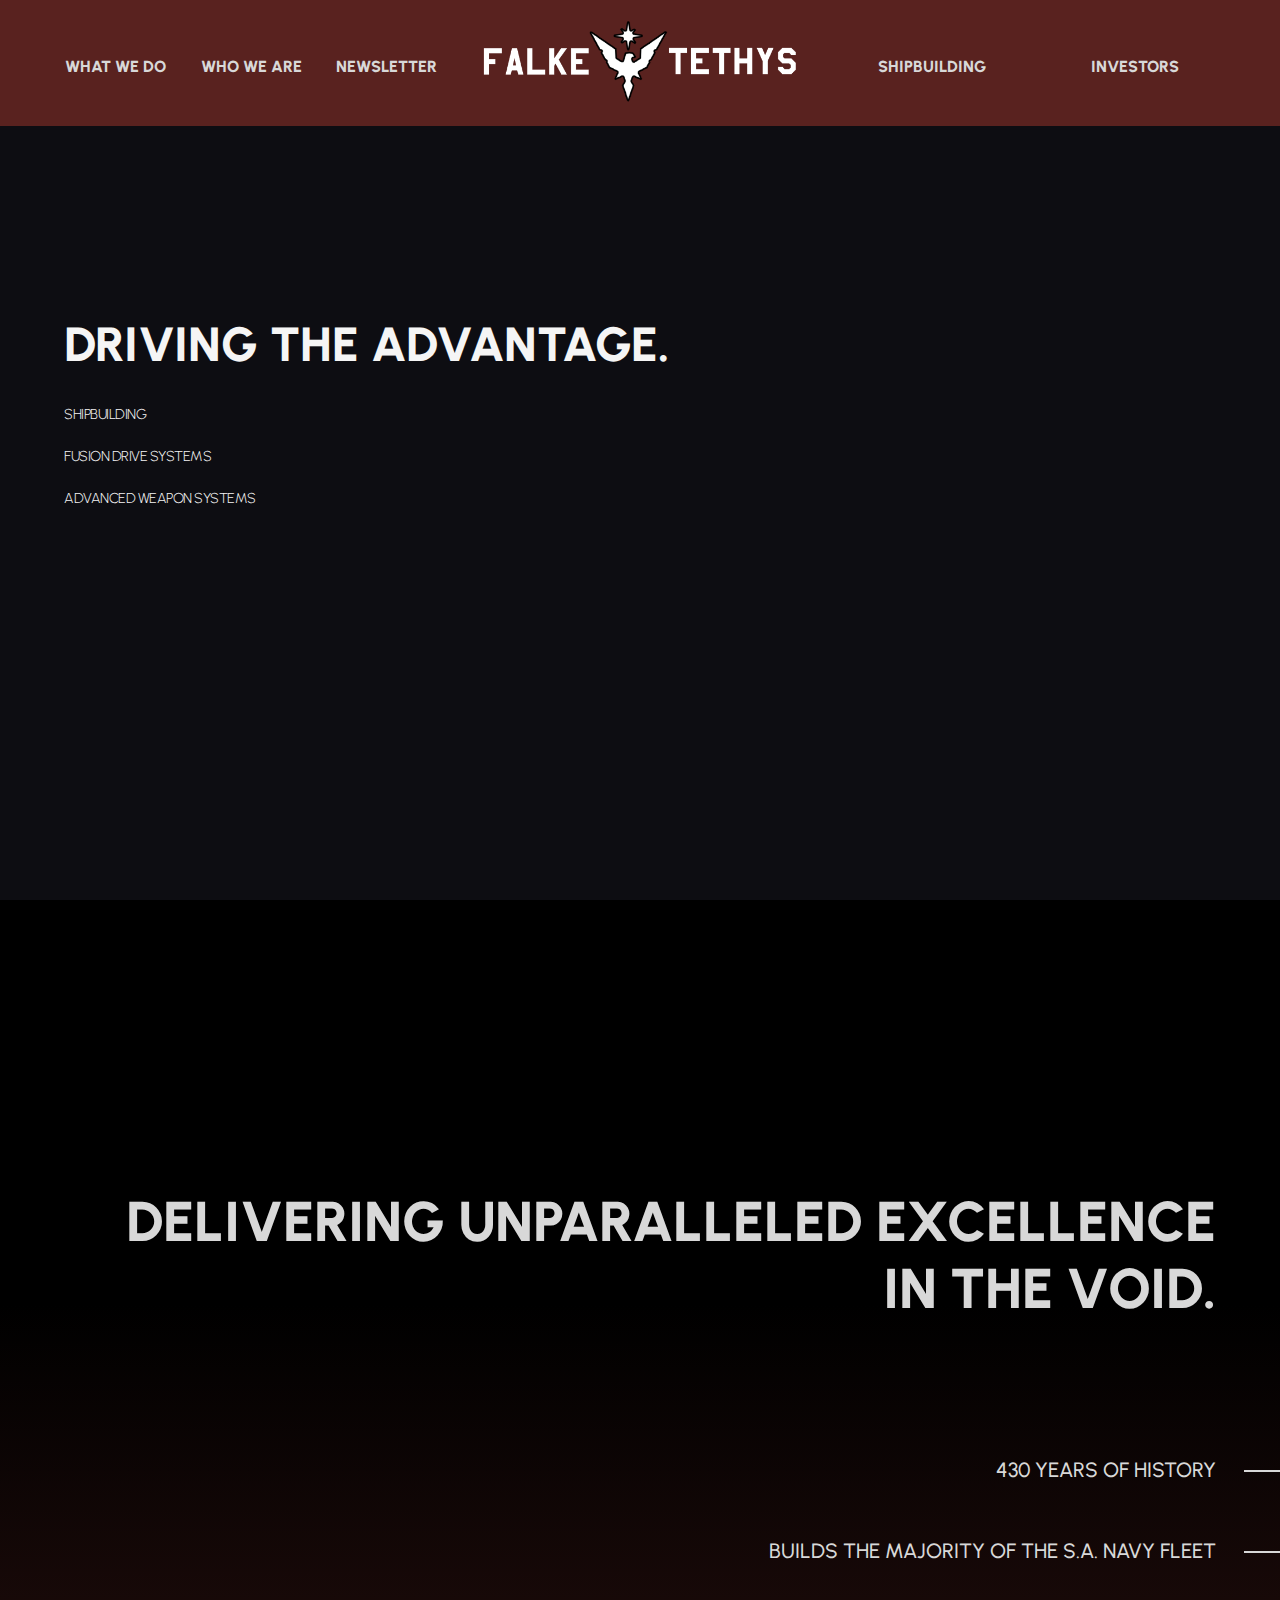
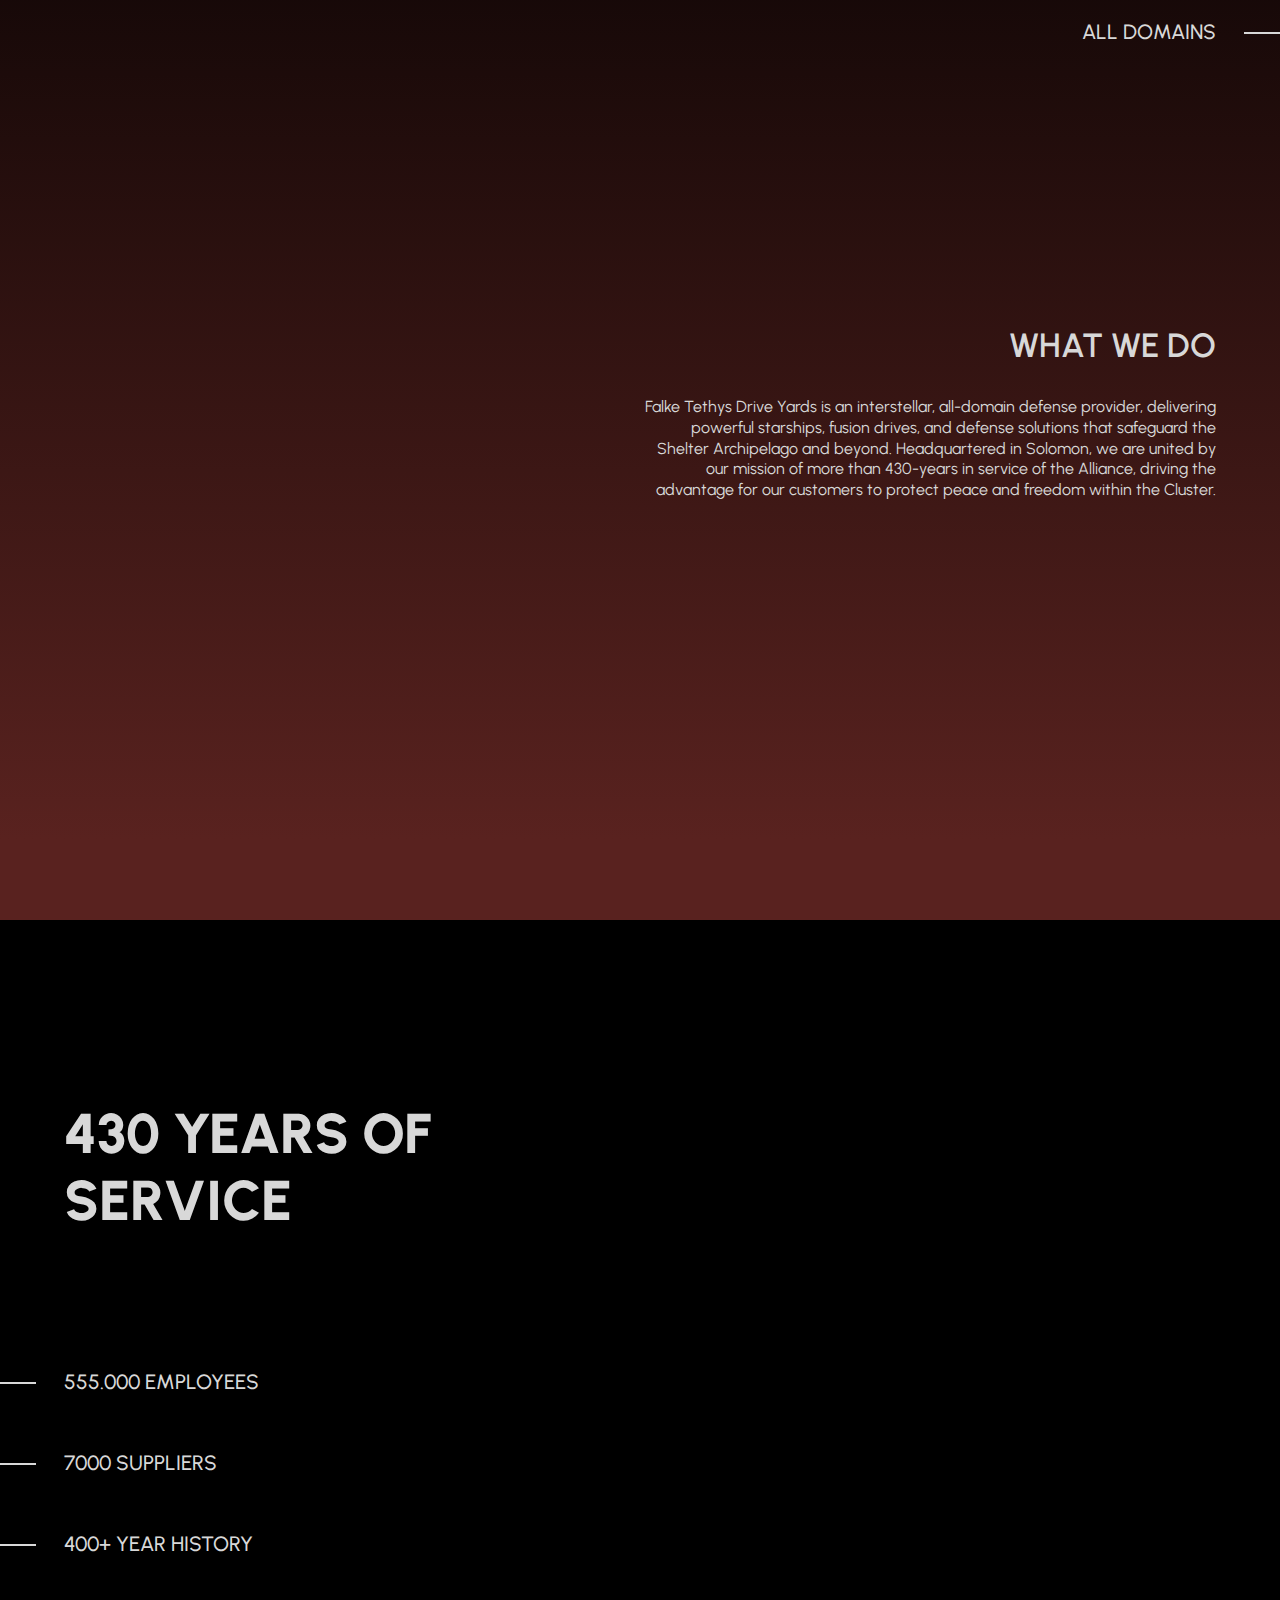
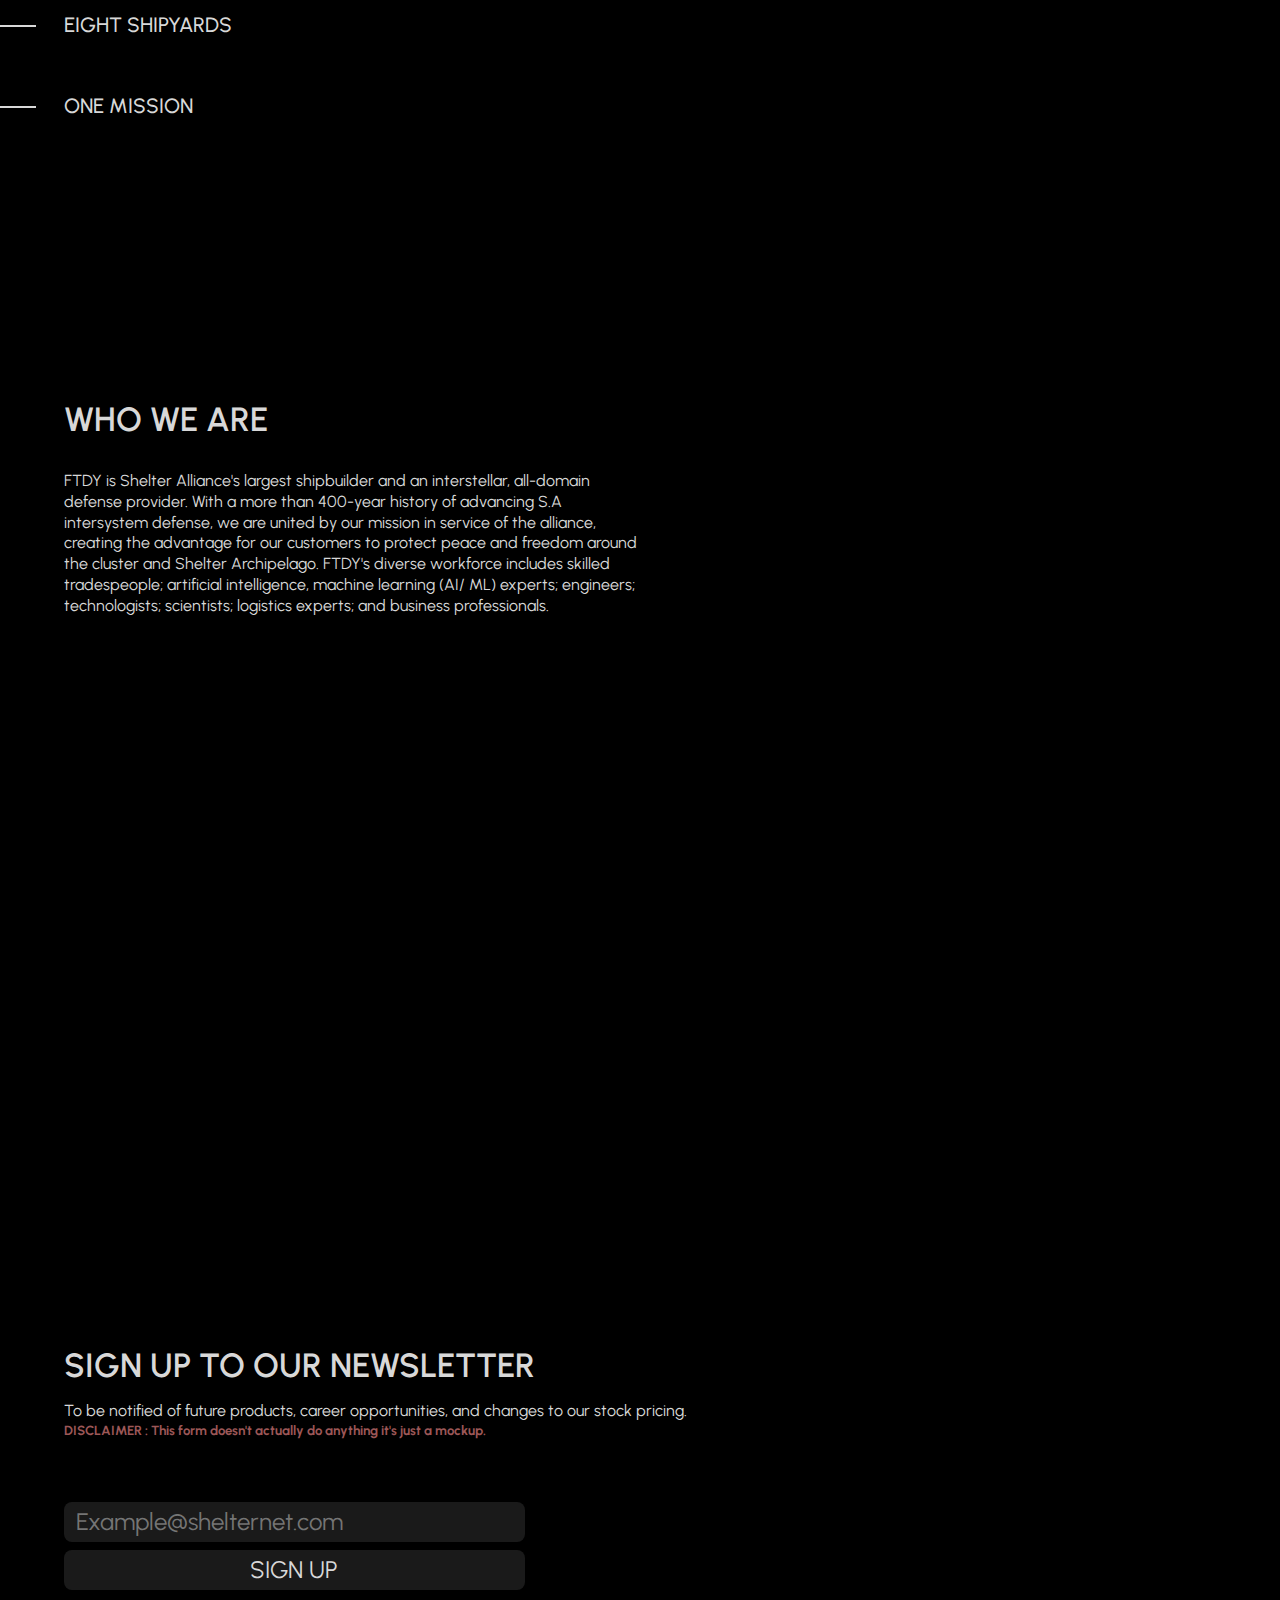
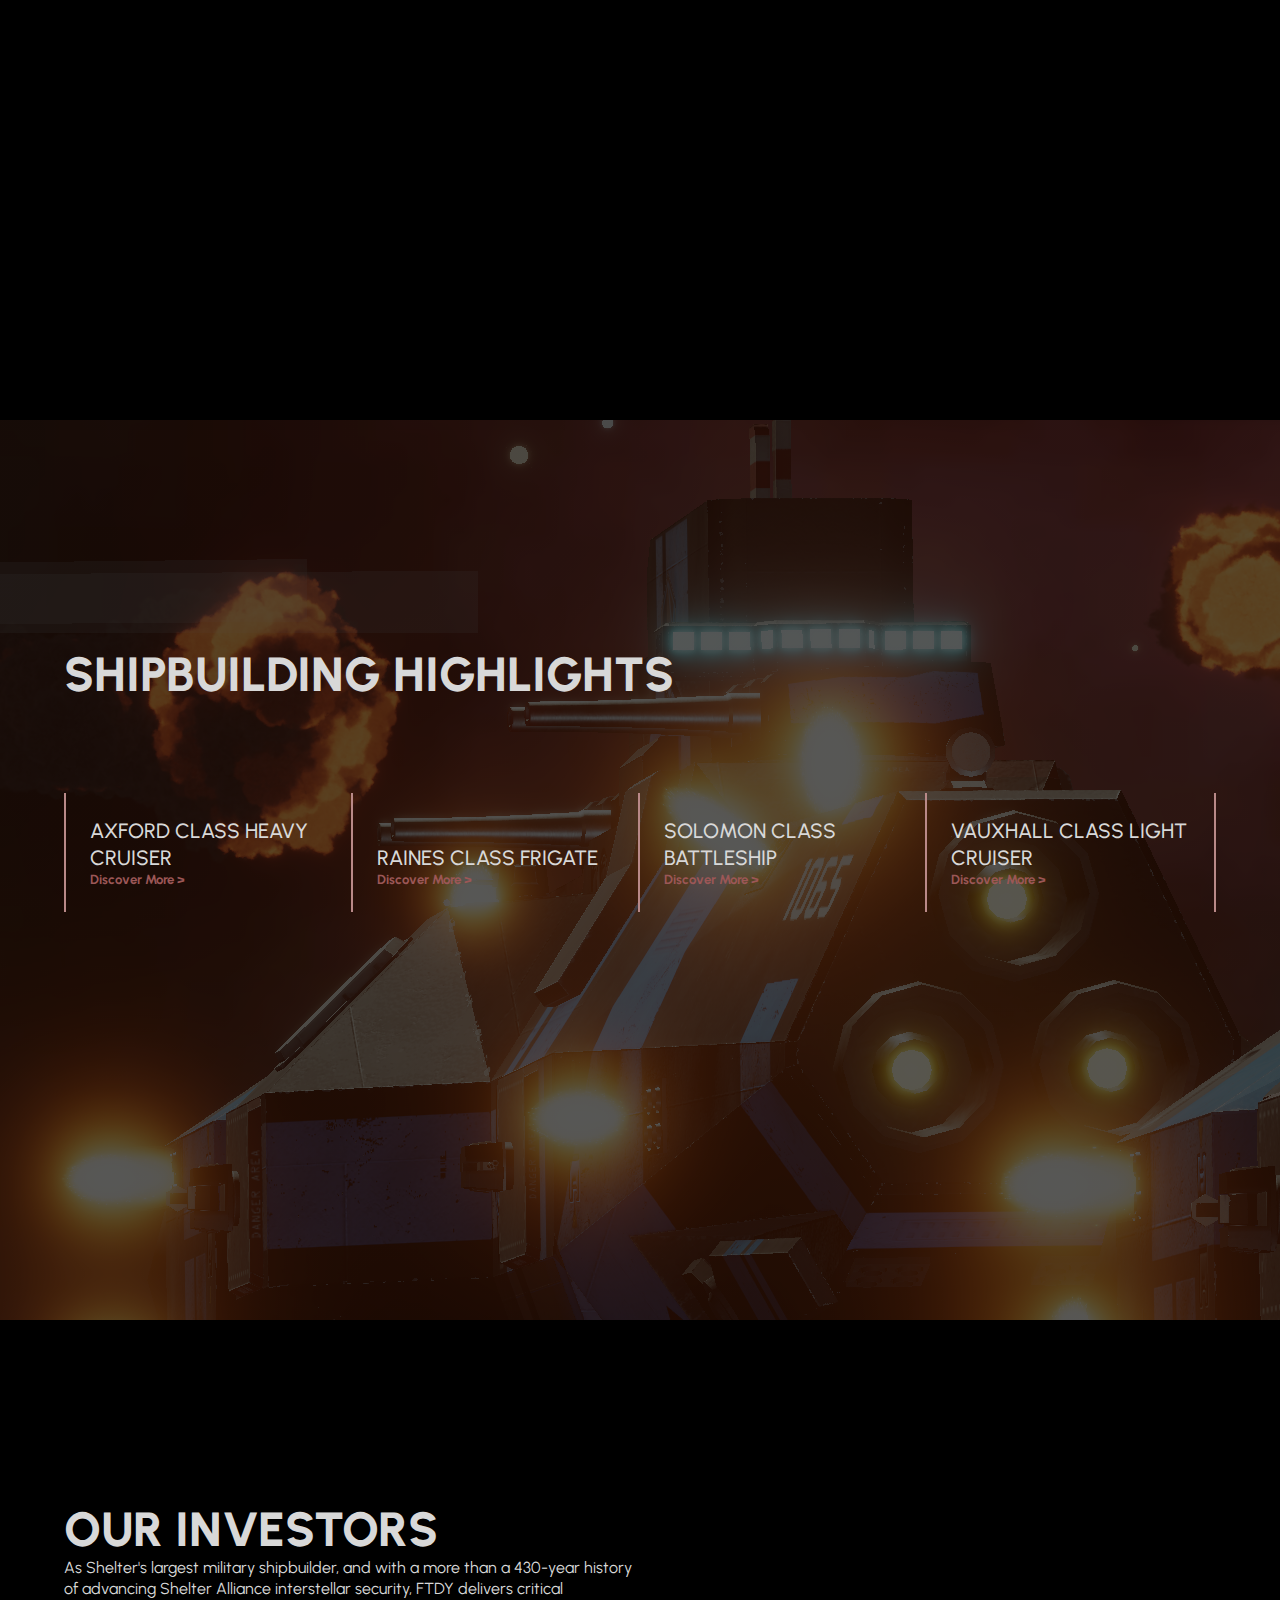
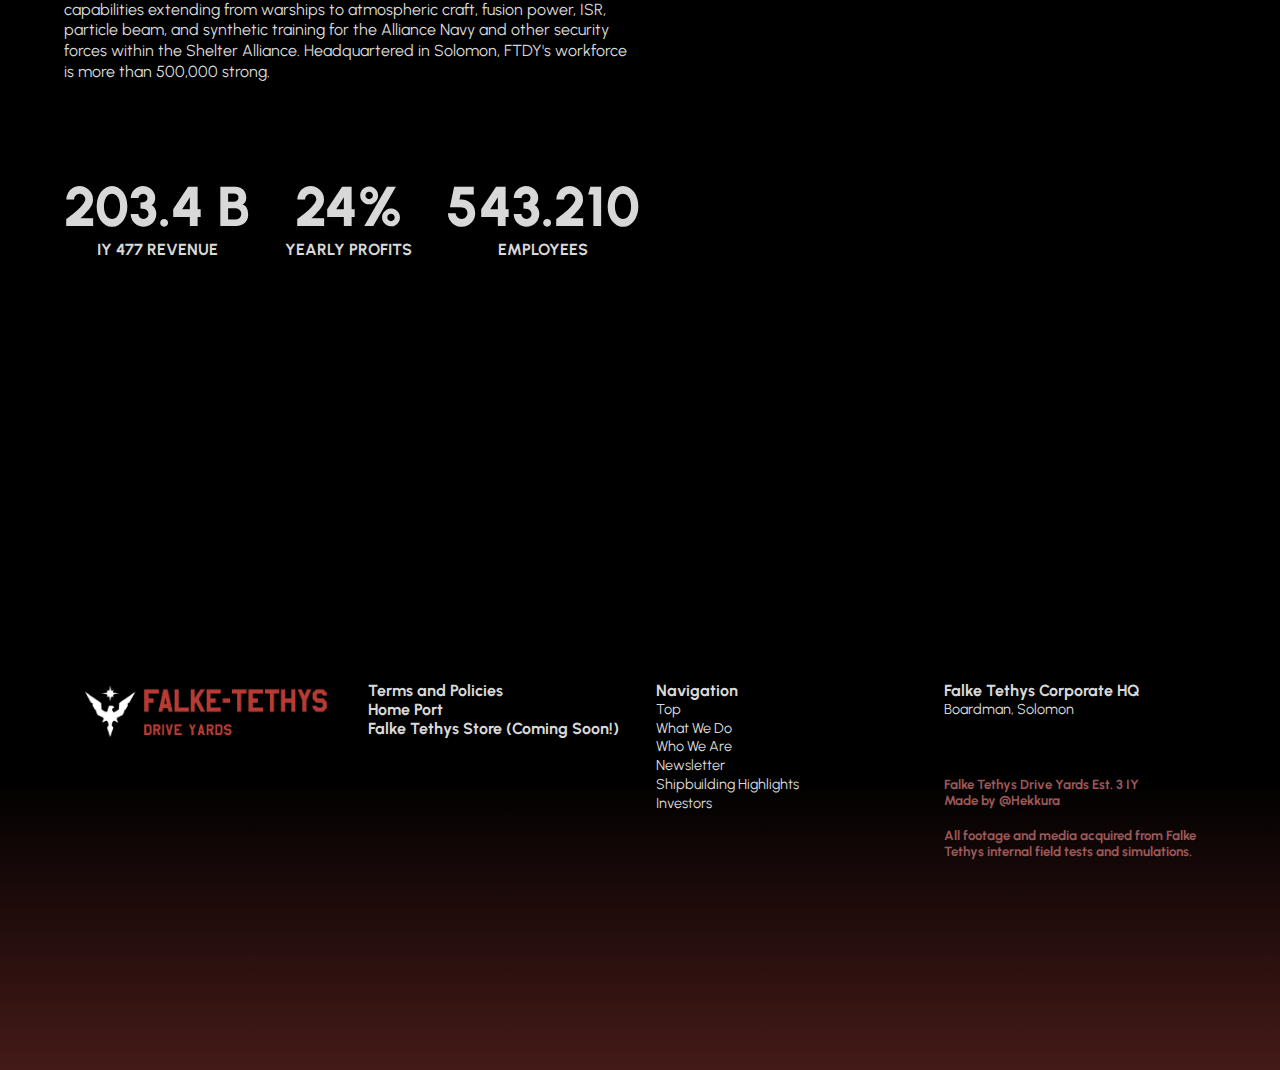
==== commit 0ee9df03: "subpage desc" ====
--- a/index.html
+++ b/index.html
@@ -218,7 +218,7 @@
                 <div class="footer-column">
                     <h4>Terms and Policies</h4>
                     <h4>Home Port</h4>
-                    <h4>Falke Tethys Store</h4>
+                    <h4>Falke Tethys Store (Coming Soon!)</h4>
                 </div>
                 <div class="footer-column">
                     <h4>Navigation</h4>
--- a/styles.css
+++ b/styles.css
@@ -127,8 +127,6 @@
 }
 .video-container video {
     position: absolute;
-    /* width: 100%;
-    height: 100%; */
 
     top: 50%;
     left: 50%;
@@ -150,8 +148,9 @@
     color: var(--white);
 
     z-index: 2;
-    height: 100vh;
+    min-height: 100vh;
     padding-top: 35vh;
+    padding-bottom: 10vh;
 }
 #hero header {
     margin-bottom: 2rem;
@@ -208,7 +207,6 @@
 
 .section-text-container {
     width: 50%;
-    /* background-color: red; */
 }
 
 .section-text-container h2 {
@@ -221,7 +219,8 @@
     background-image: linear-gradient(black 25%, var(--primary) 95%);
     color: var(--white);
     padding-top: 32vh;
-    height: 180vh;
+    padding-bottom: 10vh;
+    min-height: 180vh;
 
     text-align: right;
 }
@@ -246,7 +245,8 @@
 
     color: var(--white);
     padding-top: 20vh;
-    height: 200vh;
+    padding-bottom: 10vh;
+    min-height: 200vh;
 
     text-align: left;
 }
@@ -272,7 +272,8 @@
 
     color: var(--white);
     padding-top: 25vh;
-    height: 100vh;
+    padding-bottom: 10vh;
+    min-height: 100vh;
 
     text-align: left;
 }
@@ -332,13 +333,13 @@
 /* SHIPBUILDING */
 
 #SHIPBUILDING {
-    /* background: black; */
     background-size: cover;
     background: linear-gradient(rgba(0, 0, 0, 0.65), rgba(0, 0, 0, 0.65)), url("assets/AxfordBG2.png");
 
     color: var(--white);
     padding-top: 25vh;
-    height: 100vh;
+    padding-bottom: 10vh;
+    min-height: 100vh;
 }
 
 #SHIPBUILDING header {
@@ -362,7 +363,6 @@
     flex-direction: column;
     justify-content: flex-end;
     border-right: 2px var(--primary-light) solid;
-    /* background-color: blue; */
 
     transition: 0.3s ease-out;
 }
@@ -392,7 +392,8 @@
 
     color: var(--white);
     padding-top: 20vh;
-    height: 100vh;
+    padding-bottom: 10vh;
+    min-height: 100vh;
 }
 #INVESTORS .investor-figures {
     display: flex;
@@ -417,11 +418,11 @@
 
     color: var(--white);
     padding-top: 5vh;
-    min-height: 40vh;
+    padding-bottom: 10vh;
+    min-height: 50vh;
 
     display: flex;
     flex-wrap: wrap;
-    /* background-color: red; */
     justify-content: center;
 }
 
@@ -517,7 +518,6 @@
     }
     .section-text-container {
         width: 90%;
-        /* background-color: red; */
     }
     .ship-class {
         flex: 50%;
